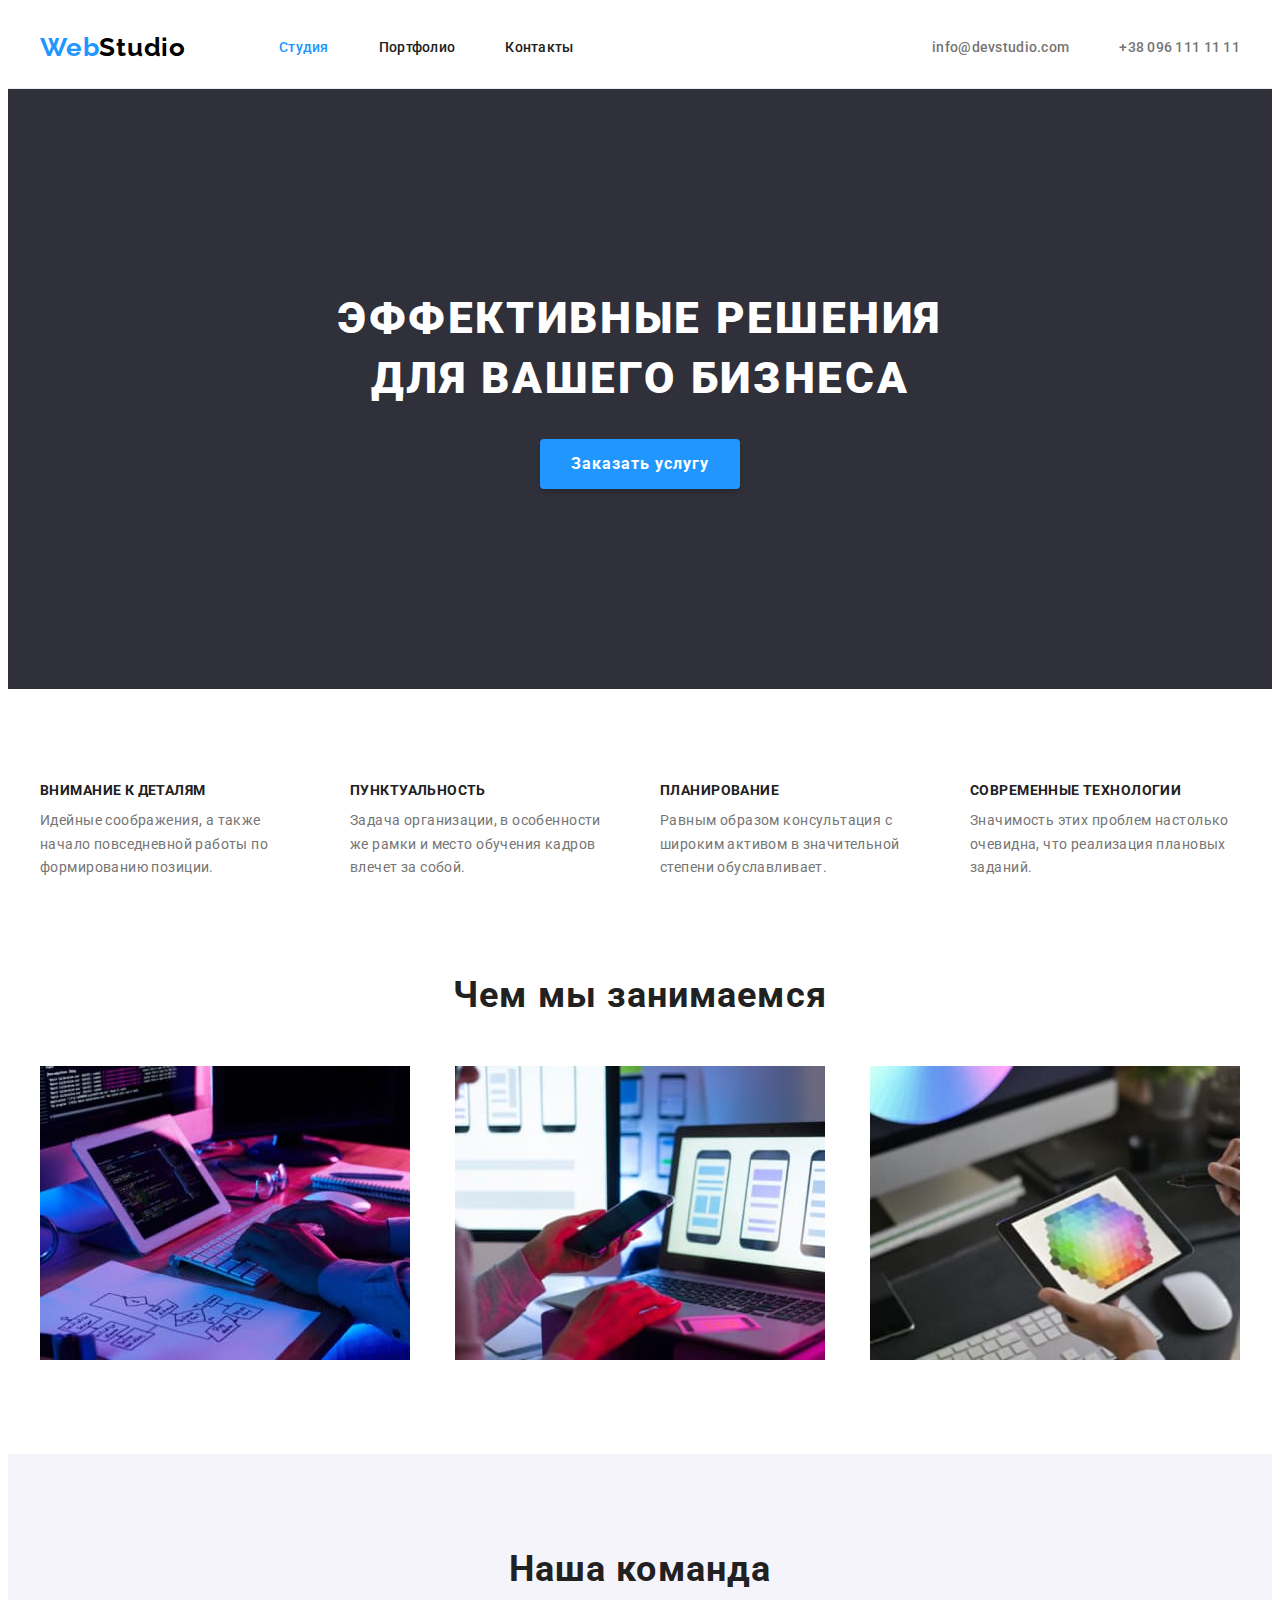
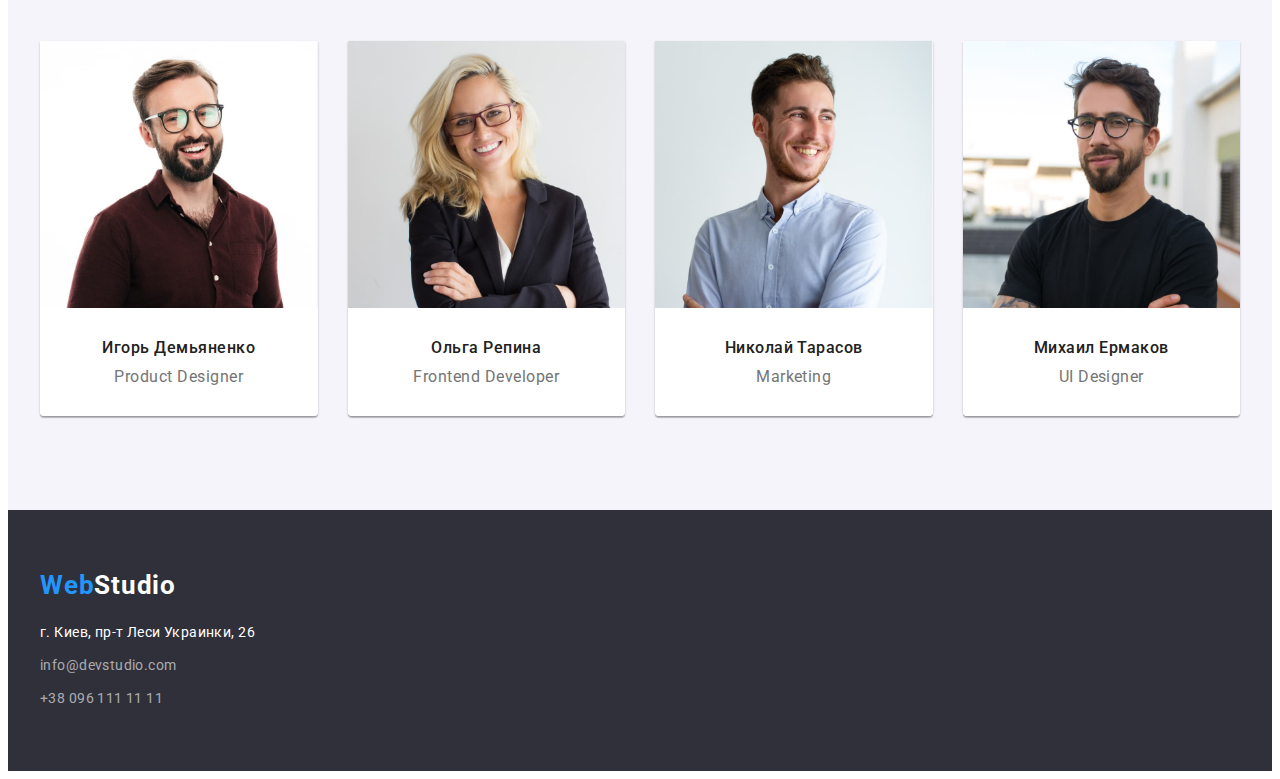
==== index.html @ de07ded1 "copy" ====
<!DOCTYPE html>
<html lang="ru">

<head>
  <meta charset="UTF-8" />
  <meta http-equiv="X-UA-Compatible" content="IE=edge" />
  <meta name="viewport" content="width=device-width, initial-scale=1.0" />
  <title>Web Studio</title>

  <link rel="preconnect" href="https://fonts.googleapis.com">
  <link rel="preconnect" href="https://fonts.gstatic.com" crossorigin>
  <link href="https://fonts.googleapis.com/css2?family=Raleway:wght@700&family=Roboto:wght@400;500;700;900&display=swap"
    rel="stylesheet">

  <link rel="stylesheet" href="https://cdnjs.cloudflare.com/ajax/libs/modern-normalize/1.1.0/modern-normalize.min.css"
    integrity="sha512-wpPYUAdjBVSE4KJnH1VR1HeZfpl1ub8YT/NKx4PuQ5NmX2tKuGu6U/JRp5y+Y8XG2tV+wKQpNHVUX03MfMFn9Q=="
    crossorigin="anonymous" referrerpolicy="no-referrer" />

  <link rel="stylesheet" href="./css/styles.css">
</head>

<body>
  <!--Шапка-->
  <header class="header">
    <div class="container main-nav">
      <nav class="header-nav">
        <a href="./index.html" lang="en" class="logo"><span>Web</span>Studio</a>
        <ul class="site-nav list">
          <li class="item"><a href="./index.html" class="link current">Студия</a></li>
          <li class="item"><a href="./portfolio.html" class="link">Портфолио</a></li>
          <li class="item"><a href="" class="link">Контакты</a></li>
        </ul>
      </nav>
      <ul class="contact-nav list">
        <li class="item"><a href="mailto:info@devstudio.com" class="link">info@devstudio.com</a></li>
        <li class="item"><a href="tel:+380961111111" class="link">+38 096 111 11 11</a></li>
      </ul>
    </div>
  </header>
  <!--Банер-->
  <main>
    <section class="hero section">
      <div class="container">
        <h1 class="hero-title">Эффективные решения для вашего бизнеса</h1>
        <button type="button" class="button">Заказать услугу</button>
      </div>
    </section>
    <!--Особенности-->
    <section class="section">
      <div class="container">
        <h2 class="visually-hidden">Особенности</h2>
        <ul class="features list">
          <li class="item">
            <h3 class="title">Внимание к деталям</h3>
            <p class="text">
              Идейные соображения, а также начало повседневной работы по
              формированию позиции.
            </p>
          </li>
          <li class="item">
            <h3 class="title">Пунктуальность</h3>
            <p class="text">
              Задача организации, в особенности же рамки и место обучения кадров
              влечет за собой.
            </p>
          </li>
          <li class="item">
            <h3 class="title">Планирование</h3>
            <p class="text">
              Равным образом консультация с широким активом в значительной
              степени обуславливает.
            </p>
          </li>
          <li class="item">
            <h3 class="title">Современные технологии</h3>
            <p class="text">
              Значимость этих проблем настолько очевидна, что реализация
              плановых заданий.
            </p>
          </li>
        </ul>
      </div>
    </section>
    <!--Чем мы занимаемся-->
    <section class="section-work section">
      <div class="container">
        <h2 class="section-title">Чем мы занимаемся</h2>
        <ul class="work-list list">
          <li>
            <a href=""><img src="./images/computer.jpg" alt="Написание кода" width="370" /></a>
          </li>
          <li>
            <a href=""><img src="./images/computer2.jpg" alt="Сайт под мобильный телефон" width="370" /></a>
          </li>
          <li>
            <a href=""><img src="./images/computer3.jpg" alt="Палитра цветов" width="370" /></a>
          </li>
        </ul>
      </div>
    </section>
    <!--Наша команда-->
    <section class="section-team section">
      <div class="container">
        <h2 class="section-title">Наша команда</h2>
        <ul class="team-list list">
          <li class="item">
            <img src="./images/ihor.jpg" alt="Игорь Product Designer" />
            <div class="team-card">
              <h3 class="name">Игорь Демьяненко</h3>
              <p lang="en">Product Designer</p>
            </div>
          </li>
          <li class="item">
            <img src="./images/olga.jpg" alt="Ольга Frontend Developer" />
            <div class="team-card">
              <h3 class="name">Ольга Репина</h3>
              <p lang="en">Frontend Developer</p>
            </div>
          </li>
          <li class="item">
            <img src="./images/nikolai.jpg" alt="Николай Marketing" />
            <div class="team-card">
              <h3 class="name">Николай Тарасов</h3>
              <p lang="en">Marketing</p>
            </div>
          </li>
          <li class="item">
            <img src="./images/mihail.jpg" alt="Михаил UI Designer" />
            <div class="team-card">
              <h3 class="name">Михаил Ермаков</h3>
              <p lang="en">UI Designer</p>
            </div>
          </li>
        </ul>
      </div>
    </section>
  </main>
  <!--Футер-->
  <footer class="footer">
    <div class="container">
      <a href="./index.html" lang="en" class="logo-footer"><span>Web</span>Studio</a>
      <address>
        <ul class="footer-list list">
          <li class="footer-item"><a href="https://goo.gl/maps/7bNs7U3kRPQ5HcKG6" target="_blank" class="link-adress">г.
              Киев, пр-т Леси
              Украинки,
              26</a></li>
          <li class="footer-item"><a href="mailto:info@devstudio.com" class="link-contact">info@devstudio.com</a></li>
          <li class="footer-item"><a href="tel:+380961111111" class="link-contact">+38 096 111 11 11</a></li>
        </ul>
      </address>
    </div>
  </footer>
</body>

</html>
---- css/styles.css ----
/* Фон background: #E5E5E5 */
/* фон блока background: #F5F4FA */
/* фон футера background: #2F303A */
/* цвет текста color: #757575;-светлый  #212121; #000000 #FFFFFF

*/
/* цвет ссылок футера color: rgba(255, 255, 255, 0.6); */
/* акцент color: #2196F */

:root { 
--primary-text-color: #757575;
--title-text-color: #212121;
--accent-color: #2196ff;
--primary-white-color: #FFFFFF;
--border-portfolio: 1px solid #EEEEEE;
--section-padding: 94px;
--card-set-gap: 30px;
--card-shadow:0px 1px 3px rgba(0, 0, 0, 0.12),
0px 1px 1px rgba(0, 0, 0, 0.14),
0px 2px 1px rgba(0, 0, 0, 0.2);
}

body {
  background-color: var(--primary-white-color);
  color: var(--primary-text-color);
  font-family: "Roboto", sans-serif;
}

/* Utilities */

img {
  display: block;
  max-width: 100%;
  height: auto;
}

.list {
  list-style: none;
  margin: 0;
  padding-left: 0;
}

.link {
  text-decoration: none;
  font-weight: 500;
  font-size: 14px;
  line-height: 1.14;
  letter-spacing: 0.02em;
}

.container {
  width: 1200px;
  padding-left: 15px;
  padding-right: 15px;
  margin-right: auto;
  margin-left: auto;
}

.section {
  padding-top: var(--section-padding);
  padding-bottom: var(--section-padding);
}


/* site nav */
.header {
  border-bottom: 1px solid #ECECEC;
}

.main-nav {
  display: flex;
  align-items: center;
}

.header-nav {
  display: flex;
  align-items: center; 
}

.site-nav {
  margin-left: 93px;
}

.contact-nav {
  margin-left: auto;
}

.site-nav .link {
  display: block;
  padding-top: 32px;
  padding-bottom: 32px;

  color: var(--title-text-color);
}

.site-nav .link.current {
  color: var(--accent-color);
}

.contact-nav, .site-nav {
  padding: 0;
  margin-bottom: 0;
  margin-top: 0;
  display: flex;
}
.site-nav .item:not(:last-child),
.contact-nav .item:not(:last-child) {
  margin-right: 50px;
}


.contact-nav .link {
  display: block;
  padding-top: 32px;
  padding-bottom: 32px;

  color: var(--primary-text-color);
}

.contact-nav a:hover,
.contact-nav a:focus,
.site-nav a:hover,
.site-nav a:focus,
.footer .link:hover, 
.footer .link:focus, 
.link-contact:hover, 
.link-contact:focus {
  color: var(--accent-color);
}

/* Logo */

.logo {
  display: block;

  color: #000;
  font-family: "Raleway", sans-serif;
  font-weight: bold;
  font-size: 26px;
  line-height: 1.2;
  letter-spacing: 0.03em;
  text-decoration: none;
}

.logo>span {
  color: var(--accent-color);
}

/* Hero */

.hero {
  background-color: #2f303a;
  text-align: center;
  padding-top: 200px;
  padding-bottom: 200px;
}

.hero-title {
  margin-top: 0;
  margin-bottom: 30px;
  margin-right: auto;
  margin-left: auto;
  width: 696px;

  color: var(--primary-white-color);
  font-weight: 900;
  font-size: 44px;
  line-height: 1.36;
  letter-spacing: 0.06em;
  text-transform: uppercase;
}

/* Section */

.section-title {
  margin-bottom: 50px;
  margin-top: 0;

  color: var(--title-text-color);
  font-weight: 700;
  font-size: 36px;
  line-height: 1.17;
  text-align: center;
  letter-spacing: 0.03em;
}
/* Features */

.features {
  display: flex;
  justify-content: space-between;
}

.features .title {
  margin-top: 0;
  margin-bottom: 10px;

  color: var(--title-text-color);
  font-weight: 700;
  font-size: 14px;
  line-height: 1.14;
  letter-spacing: 0.03em;
  text-transform: uppercase;
}

.features .text {
  margin: 0;

  font-size: 14px;
  line-height: 1.71;
  letter-spacing: 0.03em;
}

.features .item {
width: 270px;
}

.visually-hidden {
  position: absolute;
  white-space: nowrap;
  width: 1px;
  height: 1px;
  overflow: hidden;
  border: 0;
  padding: 0;
  clip: rect(0 0 0 0);
  clip-path: inset(50%);
  margin: -1px;
}
/* Work List */
.section-work {
  padding-top: 0;
}

.work-list {
  display: flex;
  justify-content: space-between;
}

/* Team */

.section-team {
  background-color: #f5f4fa;
}

.team-list {
  display: flex;
  margin-right: calc(-1 * var(--card-set-gap));
}

.name {
  margin-top: 0;
  margin-bottom: 10px;

  color: var(--title-text-color);
  font-weight: 500;
  font-size: 16px;
  line-height: 1.19;
  text-align: center;
  letter-spacing: 0.03em;
}

.team-list>.item {
  flex-basis: calc(100% / 4 - var(--card-set-gap));
  margin-right: var(--card-set-gap);

  box-shadow: var(--card-shadow);
  border-radius: 0px 0px 4px 4px;
  overflow: hidden;
}

.team-card {
padding-top: 30px;
padding-bottom: 30px;

background-color: var(--primary-white-color);
}


.team-list p {
  margin-top: 0;
  margin-bottom: 0;

  font-size: 16px;
  line-height: 1.19;
  text-align: center;
  letter-spacing: 0.03em;
}

/* Button */

.button {
  border: none;
  border-radius: 4px;
  box-shadow: 0px 4px 4px rgba(0, 0, 0, 0.15);
  height: 50px;
  min-width: 200px;

  font-family: "Roboto", sans-serif;
  color: var(--primary-white-color);
  background-color: var(--accent-color);
  cursor: pointer;
  font-weight: 700;
  font-size: 16px;
  line-height: 1.87;
  text-align: center;
  letter-spacing: 0.06em;
}

.button:hover, .button:focus {
  background-color: #188CE8;
  color: var(--primary-white-color);
}

/* Footer */

.footer {
  background-color: #2f303a;
  padding-top: 60px;
  padding-bottom: 60px;
}

.logo-footer {
  margin-bottom: 20px;

  color: var(--primary-white-color);
  font-family: inherit;
  font-weight: 700;
  font-size: 26px;
  line-height: 1.2;
  letter-spacing: 0.03em;
  text-decoration: none;
  display: block;
}

.logo-footer > span {
  color: var(--accent-color);
}

.footer-item:not(:last-child) {
margin-bottom: 9px;
}

.link-adress {
  color: var(--primary-white-color);
  font-style: normal;
  text-decoration: none;
  font-size: 14px;
  line-height: 1.71;
  letter-spacing: 0.03em;
}

.link-contact {
  color: rgba(255, 255, 255, 0.6);
  font-style: normal;
  text-decoration: none;
  font-size: 14px;
  line-height: 1.71;
  letter-spacing: 0.03em;
}

/* Portfolio */

/* button nav */
.portfolio-nav {
  margin-bottom: 50px;
  display: flex;
  justify-content: center;
}

.portfolio-nav > .item:not(:last-child) {
  margin-right: 8px;
}

.button-portfolio.current,
.button-portfolio:hover,
.button-portfolio:focus {
  color: var(--primary-white-color);
  background-color: var(--accent-color);
}

.button-portfolio {
  cursor: pointer;
  padding: 6px 22px;
  display: flex;
  /* height: 38px; 
  min-width: 78px;
  align-items: center;
  justify-content: center; */

  font-family: inherit;
  background-color: #F5F4FA;
  color: var(--title-text-color);
  font-weight: 500;
  font-size: 16px;
  line-height: 1.62;
  text-align: center;
  letter-spacing: 0.03em;
  border: none;
  border-radius: 4px;
}

/* Portfolio List */

.portfolio {
  display: flex;
  flex-wrap: wrap;
  margin-bottom: calc(-1 * var(--card-set-gap));
  margin-right: calc(-1 * var(--card-set-gap));
}

.portfolio > .item {
 flex-basis: calc(100% / 3 - var(--card-set-gap));
 margin-right: var(--card-set-gap);
 margin-bottom: var(--card-set-gap);
}

.card-content {
  padding-top: 20px;
  padding-bottom: 20px;
  padding-left: 24px;
  padding-right: 24px;
  border-left: var(--border-portfolio);
  border-bottom: var(--border-portfolio);
  border-right: var(--border-portfolio);
}

.portfolio-title {
  margin-top: 0;
  margin-bottom: 4px;

  color: var(--title-text-color);
  font-size: 18px;
  line-height: 2;
  letter-spacing: 0.06em;
}

.portfolio p {
  font-size: 16px;
  line-height: 1.87;
  letter-spacing: 0.03em;
  margin-top: 0px;
  margin-bottom: 0px;
}
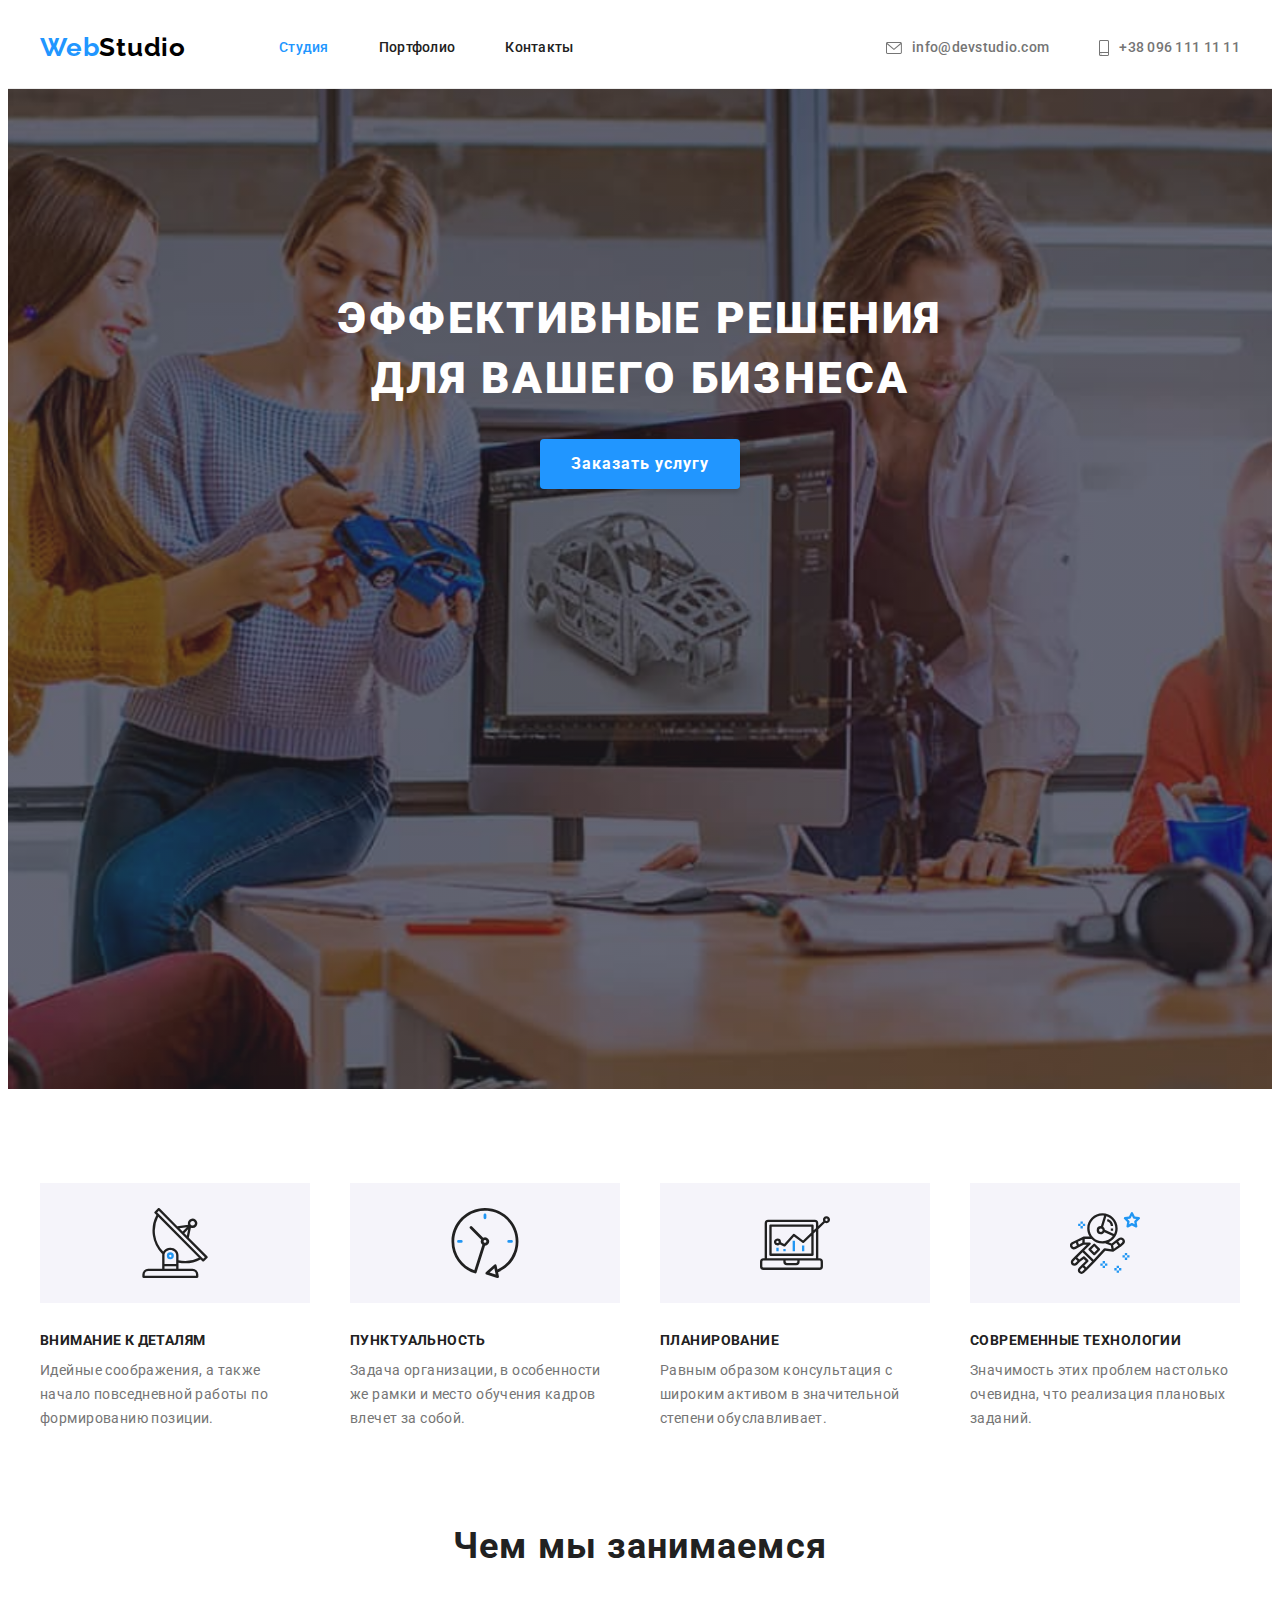
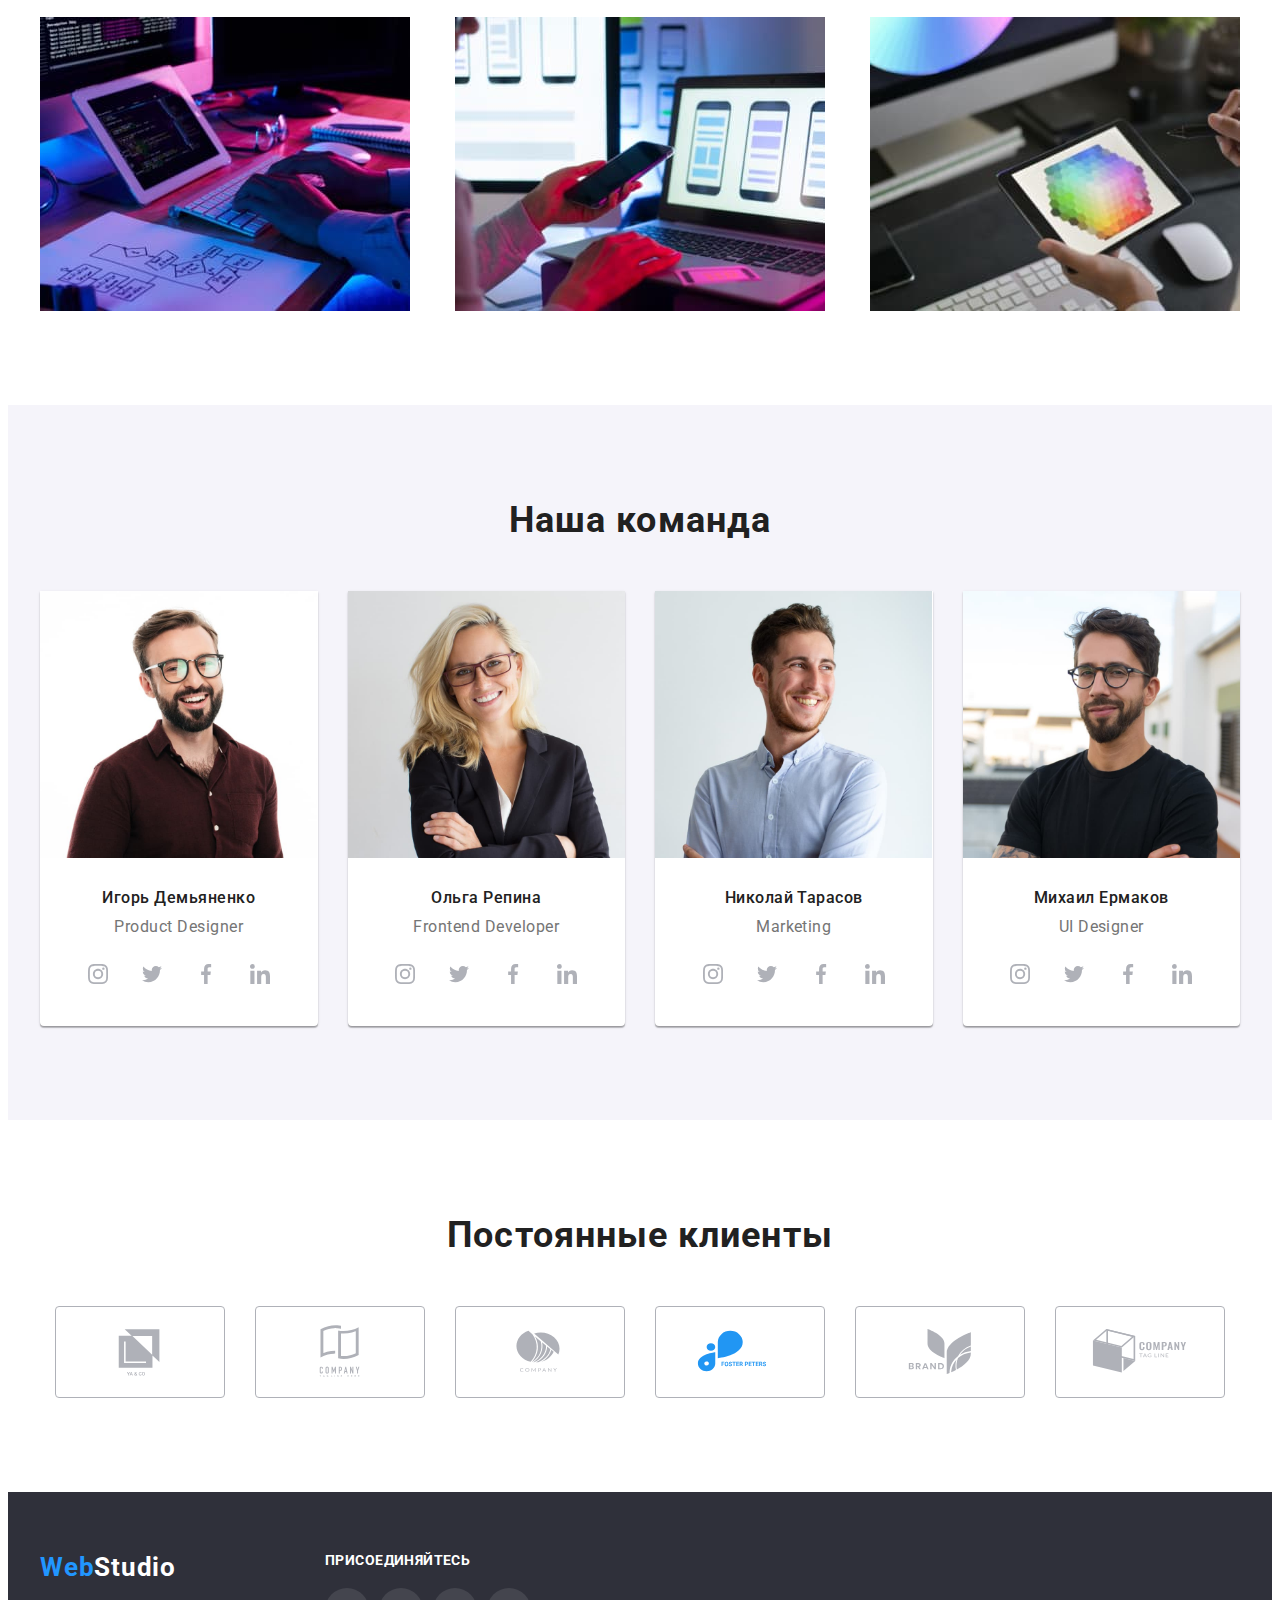
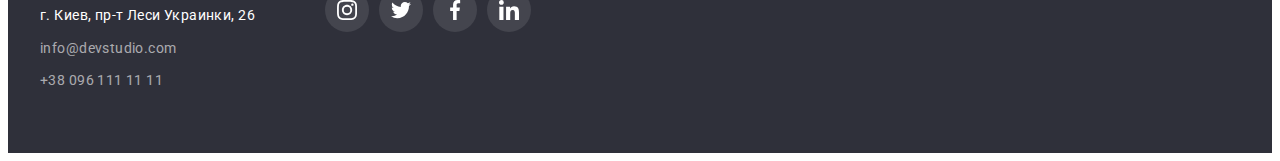
==== commit 528200bb: "icons" ====
--- a/index.html
+++ b/index.html
@@ -32,8 +32,12 @@
         </ul>
       </nav>
       <ul class="contact-nav list">
-        <li class="item"><a href="mailto:info@devstudio.com" class="link">info@devstudio.com</a></li>
-        <li class="item"><a href="tel:+380961111111" class="link">+38 096 111 11 11</a></li>
+        <li class="item"><a href="mailto:info@devstudio.com" class="link"><svg class="icon-envelope">
+              <use href="./images/symbol-defs.svg#icon-envelope"></use>
+            </svg>info@devstudio.com</a></li>
+        <li class="item"><a href="tel:+380961111111" class="link"><svg class="icon-smartphone">
+              <use href="./images/symbol-defs.svg#icon-smartphone"></use>
+            </svg>+38 096 111 11 11</a></li>
       </ul>
     </div>
   </header>
@@ -50,28 +54,28 @@
       <div class="container">
         <h2 class="visually-hidden">Особенности</h2>
         <ul class="features list">
-          <li class="item">
+          <li class="item icon-antenna">
             <h3 class="title">Внимание к деталям</h3>
             <p class="text">
               Идейные соображения, а также начало повседневной работы по
               формированию позиции.
             </p>
           </li>
-          <li class="item">
+          <li class="item icon-clock">
             <h3 class="title">Пунктуальность</h3>
             <p class="text">
               Задача организации, в особенности же рамки и место обучения кадров
               влечет за собой.
             </p>
           </li>
-          <li class="item">
+          <li class="item icon-diagram">
             <h3 class="title">Планирование</h3>
             <p class="text">
               Равным образом консультация с широким активом в значительной
               степени обуславливает.
             </p>
           </li>
-          <li class="item">
+          <li class="item icon-astronaut">
             <h3 class="title">Современные технологии</h3>
             <p class="text">
               Значимость этих проблем настолько очевидна, что реализация
@@ -109,6 +113,20 @@
               <h3 class="name">Игорь Демьяненко</h3>
               <p lang="en">Product Designer</p>
             </div>
+            <ul class="social-list list">
+              <li class="social-item"> <a href="" class="social-link link"><svg class="social-icon">
+                    <use href="./images/icons.svg#icon-instagram"></use>
+                  </svg></a></li>
+              <li class="social-item"><a href="" class="social-link link"><svg class="social-icon">
+                    <use href="./images/icons.svg#icon-twitter"></use>
+                  </svg></a></li>
+              <li class="social-item"> <a href="" class="social-link link"><svg class="social-icon">
+                    <use href="./images/icons.svg#icon-facebook"></use>
+                  </svg></a></li>
+              <li class="social-item"><a href="" class="social-link link"><svg class="social-icon">
+                    <use href="./images/icons.svg#icon-linkedin"></use>
+                  </svg></a></li>
+            </ul>
           </li>
           <li class="item">
             <img src="./images/olga.jpg" alt="Ольга Frontend Developer" />
@@ -116,6 +134,21 @@
               <h3 class="name">Ольга Репина</h3>
               <p lang="en">Frontend Developer</p>
             </div>
+            <ul class="social-list list">
+              <li class="social-item"> <a href="" class="social-link link"><svg class="social-icon">
+                    <use href="./images/icons.svg#icon-instagram"></use>
+                  </svg></a></li>
+              <li class="social-item"><a href="" class="social-link link"><svg class="social-icon">
+                    <use href="./images/icons.svg#icon-twitter"></use>
+                  </svg></a></li>
+              <li class="social-item"> <a href="" class="social-link link"><svg class="social-icon">
+                    <use href="./images/icons.svg#icon-facebook"></use>
+                  </svg></a></li>
+              <li class="social-item"><a href="" class="social-link link"><svg class="social-icon">
+                    <use href="./images/icons.svg#icon-linkedin"></use>
+                  </svg></a></li>
+            </ul>
+          </li>
           </li>
           <li class="item">
             <img src="./images/nikolai.jpg" alt="Николай Marketing" />
@@ -123,6 +156,20 @@
               <h3 class="name">Николай Тарасов</h3>
               <p lang="en">Marketing</p>
             </div>
+            <ul class="social-list list">
+              <li class="social-item"> <a href="" class="social-link link"><svg class="social-icon">
+                    <use href="./images/icons.svg#icon-instagram"></use>
+                  </svg></a></li>
+              <li class="social-item"><a href="" class="social-link link"><svg class="social-icon">
+                    <use href="./images/icons.svg#icon-twitter"></use>
+                  </svg></a></li>
+              <li class="social-item"> <a href="" class="social-link link"><svg class="social-icon">
+                    <use href="./images/icons.svg#icon-facebook"></use>
+                  </svg></a></li>
+              <li class="social-item"><a href="" class="social-link link"><svg class="social-icon">
+                    <use href="./images/icons.svg#icon-linkedin"></use>
+                  </svg></a></li>
+            </ul>
           </li>
           <li class="item">
             <img src="./images/mihail.jpg" alt="Михаил UI Designer" />
@@ -130,26 +177,85 @@
               <h3 class="name">Михаил Ермаков</h3>
               <p lang="en">UI Designer</p>
             </div>
-          </li>
-        </ul>
-      </div>
+            <ul class="social-list list">
+              <li class="social-item"> <a href="" class="social-link link"><svg class="social-icon">
+                    <use href="./images/icons.svg#icon-instagram"></use>
+                  </svg></a></li>
+              <li class="social-item"><a href="" class="social-link link"><svg class="social-icon">
+                    <use href="./images/icons.svg#icon-twitter"></use>
+                  </svg></a></li>
+              <li class="social-item"> <a href="" class="social-link link"><svg class="social-icon">
+                    <use href="./images/icons.svg#icon-facebook"></use>
+                  </svg></a></li>
+              <li class="social-item"><a href="" class="social-link link"><svg class="social-icon">
+                    <use href="./images/icons.svg#icon-linkedin"></use>
+                  </svg></a></li>
+            </ul>
+          </li>
+        </ul>
+      </div>
+    </section>
+    <!-- Clients -->
+    <section class="section">
+      <h2 class="section-title">Постоянные клиенты</h2>
+      <ul class="clients-list list">
+        <li class="clients-item"> <a href="" class="clients-link link"><svg class="clients-icon">
+              <use href="./images/icons.svg#icon-Logo1"></use>
+            </svg></a></li>
+        <li class="clients-item"><a href="" class="clients-link link"><svg class="clients-icon">
+              <use href="./images/icons.svg#icon-Logo2"></use>
+            </svg></a></li>
+        <li class="clients-item"> <a href="" class="clients-link link"><svg class="clients-icon">
+              <use href="./images/icons.svg#icon-Logo3"></use>
+            </svg></a></li>
+        <li class="clients-item"><a href="" class="clients-link link"><svg class="clients-icon">
+              <use href="./images/icons.svg#icon-Logo4"></use>
+            </svg></a></li>
+        <li class="clients-item"> <a href="" class="clients-link link"><svg class="clients-icon">
+              <use href="./images/icons.svg#icon-Logo5"></use>
+            </svg></a></li>
+        <li class="clients-item"><a href="" class="clients-link link"><svg class="clients-icon">
+              <use href="./images/icons.svg#icon-Logo6"></use>
+            </svg></a></li>
+      </ul>
     </section>
   </main>
   <!--Футер-->
   <footer class="footer">
-    <div class="container">
-      <a href="./index.html" lang="en" class="logo-footer"><span>Web</span>Studio</a>
-      <address>
-        <ul class="footer-list list">
-          <li class="footer-item"><a href="https://goo.gl/maps/7bNs7U3kRPQ5HcKG6" target="_blank" class="link-adress">г.
-              Киев, пр-т Леси
-              Украинки,
-              26</a></li>
-          <li class="footer-item"><a href="mailto:info@devstudio.com" class="link-contact">info@devstudio.com</a></li>
-          <li class="footer-item"><a href="tel:+380961111111" class="link-contact">+38 096 111 11 11</a></li>
-        </ul>
-      </address>
+    <div class="container footer-container">
+      <div class="address-div">
+        <a href="./index.html" lang="en" class="logo-footer"><span>Web</span>Studio</a>
+        <address>
+          <ul class="footer-list list">
+            <li class="footer-item"><a href="https://goo.gl/maps/7bNs7U3kRPQ5HcKG6" target="_blank"
+                class="link-adress">г.
+                Киев, пр-т Леси
+                Украинки,
+                26</a></li>
+            <li class="footer-item"><a href="mailto:info@devstudio.com" class="link-contact">info@devstudio.com</a></li>
+            <li class="footer-item"><a href="tel:+380961111111" class="link-contact">+38 096 111 11 11</a></li>
+          </ul>
+        </address>
+      </div>
+      <div>
+        <p class="join">присоединяйтесь</p>
+        <ul class="social-list list">
+          <li class="social-item"> <a href="" class="social-link footer-link link"><svg class="social-icon footer-icon">
+                <use href="./images/icons.svg#icon-instagram"></use>
+              </svg></a></li>
+          <li class="social-item"><a href="" class="social-link footer-link link"><svg class="social-icon footer-icon">
+                <use href="./images/icons.svg#icon-twitter"></use>
+              </svg></a></li>
+          <li class="social-item"> <a href="" class="social-link footer-link link"><svg class="social-icon footer-icon">
+                <use href="./images/icons.svg#icon-facebook"></use>
+              </svg></a></li>
+          <li class="social-item"><a href="" class="social-link footer-link link"><svg class="social-icon footer-icon">
+                <use href="./images/icons.svg#icon-linkedin"></use>
+              </svg></a></li>
+        </ul>
+      </div>
     </div>
+
   </footer>
 </body>
 
--- a/css/styles.css
+++ b/css/styles.css
@@ -12,6 +12,7 @@
 --title-text-color: #212121;
 --accent-color: #2196ff;
 --primary-white-color: #FFFFFF;
+--icon-color: #AFB1B8;
 --border-portfolio: 1px solid #EEEEEE;
 --section-padding: 94px;
 --card-set-gap: 30px;
@@ -103,6 +104,8 @@
   margin-top: 0;
   display: flex;
 }
+
+
 .site-nav .item:not(:last-child),
 .contact-nav .item:not(:last-child) {
   margin-right: 50px;
@@ -110,12 +113,14 @@
 
 
 .contact-nav .link {
-  display: block;
+  display: flex;
   padding-top: 32px;
   padding-bottom: 32px;
+  align-items: center;
 
   color: var(--primary-text-color);
 }
+
 
 .contact-nav a:hover,
 .contact-nav a:focus,
@@ -128,6 +133,20 @@
   color: var(--accent-color);
 }
 
+.icon-envelope {
+  width: 16px;
+  height: 12px;
+  margin-right: 10px;
+  fill: currentColor;
+}
+
+.icon-smartphone {
+  width: 10px;
+  height: 16px;
+  margin-right: 10px;
+  fill: currentColor;
+}
+
 /* Logo */
 
 .logo {
@@ -149,10 +168,17 @@
 /* Hero */
 
 .hero {
+  text-align: center;
+
   background-color: #2f303a;
-  text-align: center;
+  background-image: linear-gradient(to right, rgba(47, 48, 58, 0.4), rgba(47, 48, 58, 0.4)),
+  url(../images/background-hero.jpg);
+  max-width: 1600px;
+  height: 600px;
   padding-top: 200px;
   padding-bottom: 200px;
+  background-size: cover;
+  background-position: center;
 }
 
 .hero-title {
@@ -183,6 +209,7 @@
   text-align: center;
   letter-spacing: 0.03em;
 }
+
 /* Features */
 
 .features {
@@ -214,11 +241,37 @@
 width: 270px;
 }
 
+.features .item::before {
+  content: ' ';
+  display: block;
+  height: 120px;
+  margin-bottom: 30px;
+  background-color: #F5F4FA;
+  background-repeat: no-repeat;
+  background-position: center;
+}
+
+.icon-antenna::before {
+ background-image: url(../images/antenna.svg);
+}
+
+.icon-clock::before {
+  background-image: url(../images/clock.svg);
+}
+
+.icon-diagram::before {
+background-image: url(../images/diagram.svg);
+}
+
+.icon-astronaut::before {
+  background-image: url(../images/astronaut.svg);
+}
+
 .visually-hidden {
-  position: absolute;
-  white-space: nowrap;
-  width: 1px;
-  height: 1px;
+  position:absolute;
+  white-space:nowrap;
+  width:1px;
+  height:1px;
   overflow: hidden;
   border: 0;
   padding: 0;
@@ -260,19 +313,19 @@
 }
 
 .team-list>.item {
-  flex-basis: calc(100% / 4 - var(--card-set-gap));
   margin-right: var(--card-set-gap);
+  padding-bottom: 30px;
 
   box-shadow: var(--card-shadow);
   border-radius: 0px 0px 4px 4px;
   overflow: hidden;
+
+  background-color: var(--primary-white-color);
 }
 
 .team-card {
 padding-top: 30px;
-padding-bottom: 30px;
-
-background-color: var(--primary-white-color);
+padding-bottom: 16px;
 }
 
 
@@ -284,6 +337,46 @@
   line-height: 1.19;
   text-align: center;
   letter-spacing: 0.03em;
+}
+
+/* Social Media */
+
+.social-list {
+  display: flex;
+  justify-content: center;
+  align-items: center;
+}
+
+.social-item {
+  /* padding: 12px; */
+  margin-right: 10px;
+}
+
+.social-item:last-child {
+  margin-right: 0;
+}
+
+.social-icon{
+  width: 20px;
+  height: 20px;
+  fill: currentColor;
+  display: inline;
+}
+
+
+.social-link {
+  border-radius: 50%;
+  width: 44px;
+  height: 44px;
+  display: flex;
+  justify-content: center;
+  align-items: center;
+  color: var(--icon-color);
+}
+
+.social-link:hover {
+  background-color: var(--accent-color);
+  color: var(--primary-white-color);
 }
 
 /* Button */
@@ -311,12 +404,60 @@
   color: var(--primary-white-color);
 }
 
+/* Clients */
+
+.clients-list {
+  display: flex;
+  justify-content: center;
+  align-items: center;
+}
+
+.clients-item {
+  margin-right: 30px;
+}
+
+.clients-item:last-child {
+  margin-right: 0;
+}
+
+.clients-link {
+  border: 1px solid #AFB1B8;
+  box-sizing: border-box;
+  border-radius: 4px;
+  width: 170px;
+  height: 92px;
+  display: flex;
+  justify-content: center;
+  align-items: center;
+  color: var(--icon-color);
+}
+
+.clients-link:hover {
+  border-color: var(--accent-color);
+  color: var(--accent-color);
+}
+
+.clients-icon {
+  width: 106px;
+  height: 60px;
+  fill: currentColor;
+}
+
+
 /* Footer */
 
 .footer {
   background-color: #2f303a;
   padding-top: 60px;
   padding-bottom: 60px;
+}
+
+.footer-container {
+  display: flex;
+}
+
+.address-div {
+  margin-right: 70px;
 }
 
 .logo-footer {
@@ -357,6 +498,32 @@
   line-height: 1.71;
   letter-spacing: 0.03em;
 }
+
+.join {
+margin-bottom: 20px;
+margin-top: 0;
+
+  color: var(--primary-white-color);
+  font-weight: 700;
+  font-size: 14px;
+  line-height: 16px;
+  letter-spacing: 0.03em;
+  text-transform: uppercase;
+}
+
+.footer-link {
+  color: var(--primary-white-color);
+  background-color: rgba(255, 255, 255, 0.1);
+}
+
+.footer-link:hover {
+  color: var(--primary-white-color);
+}
+
+.footer-icon {
+  fill: currentColor;
+}
+
 
 /* Portfolio */
 
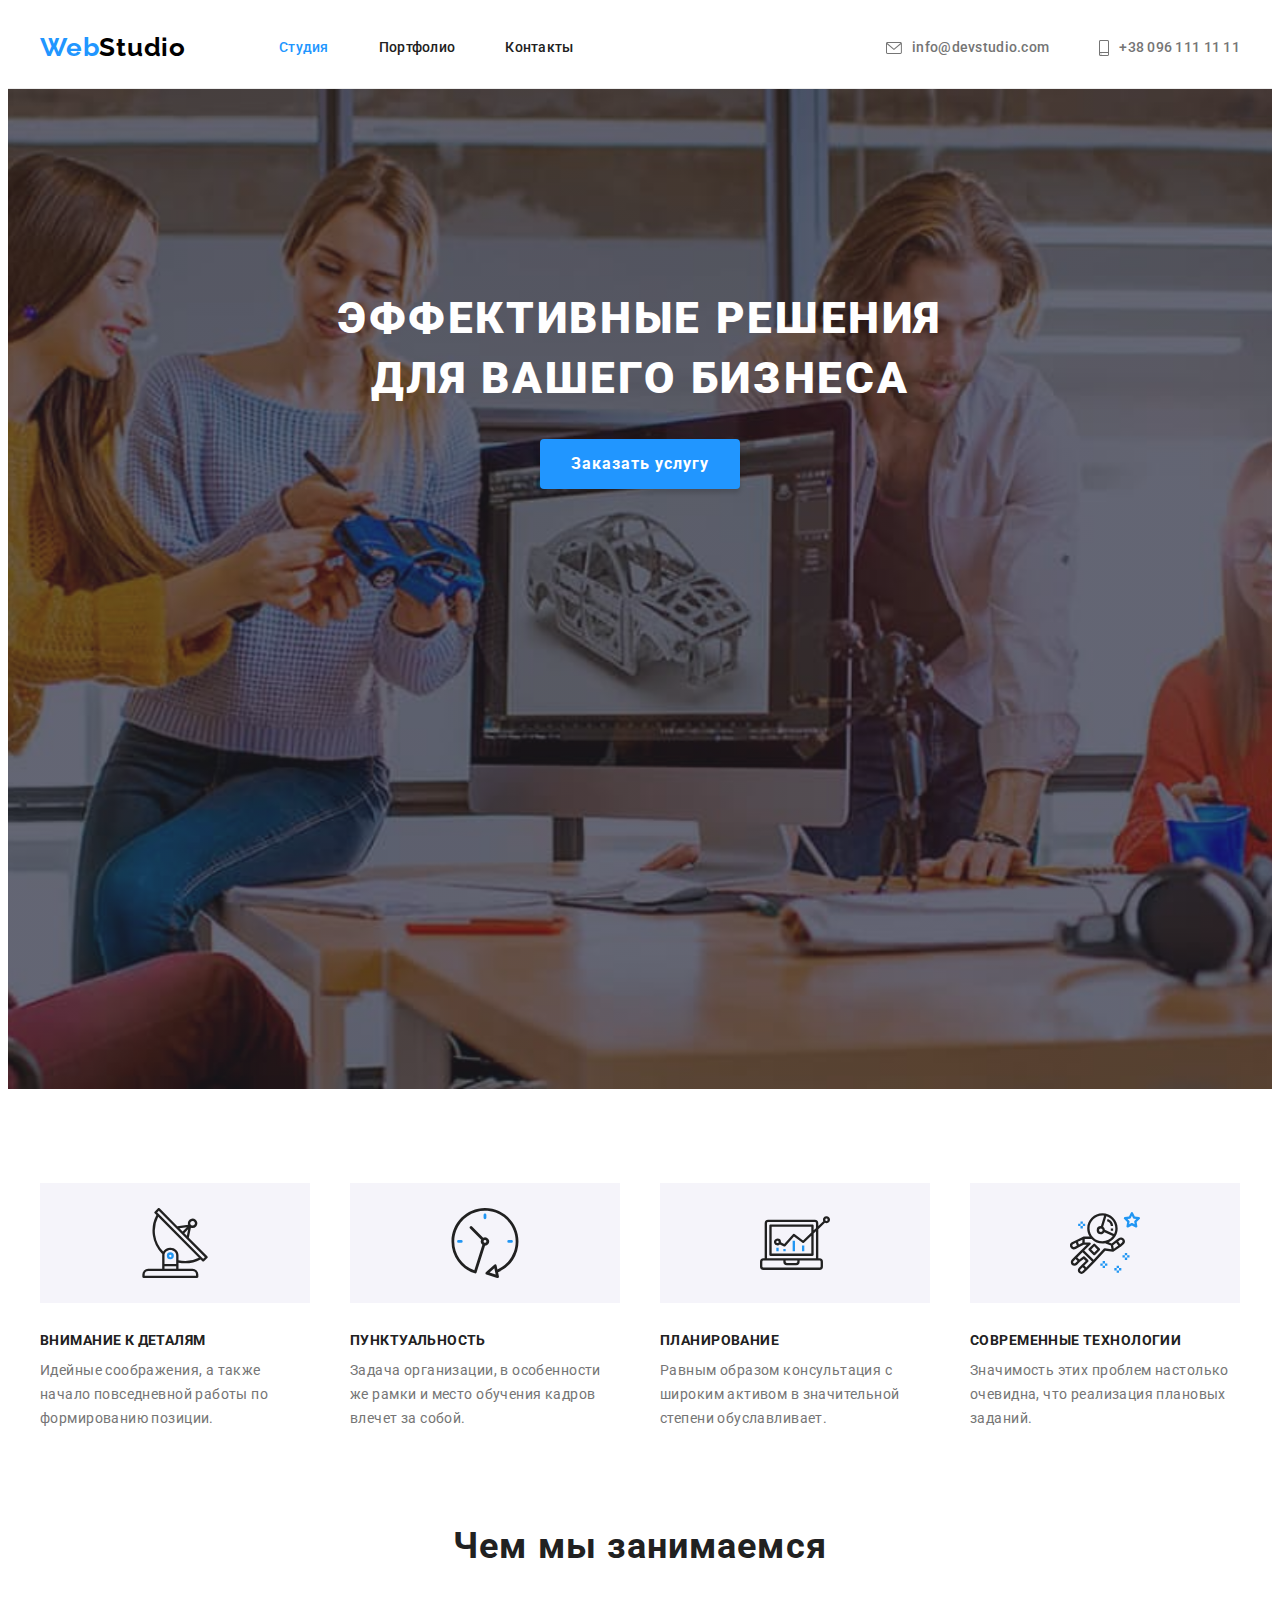
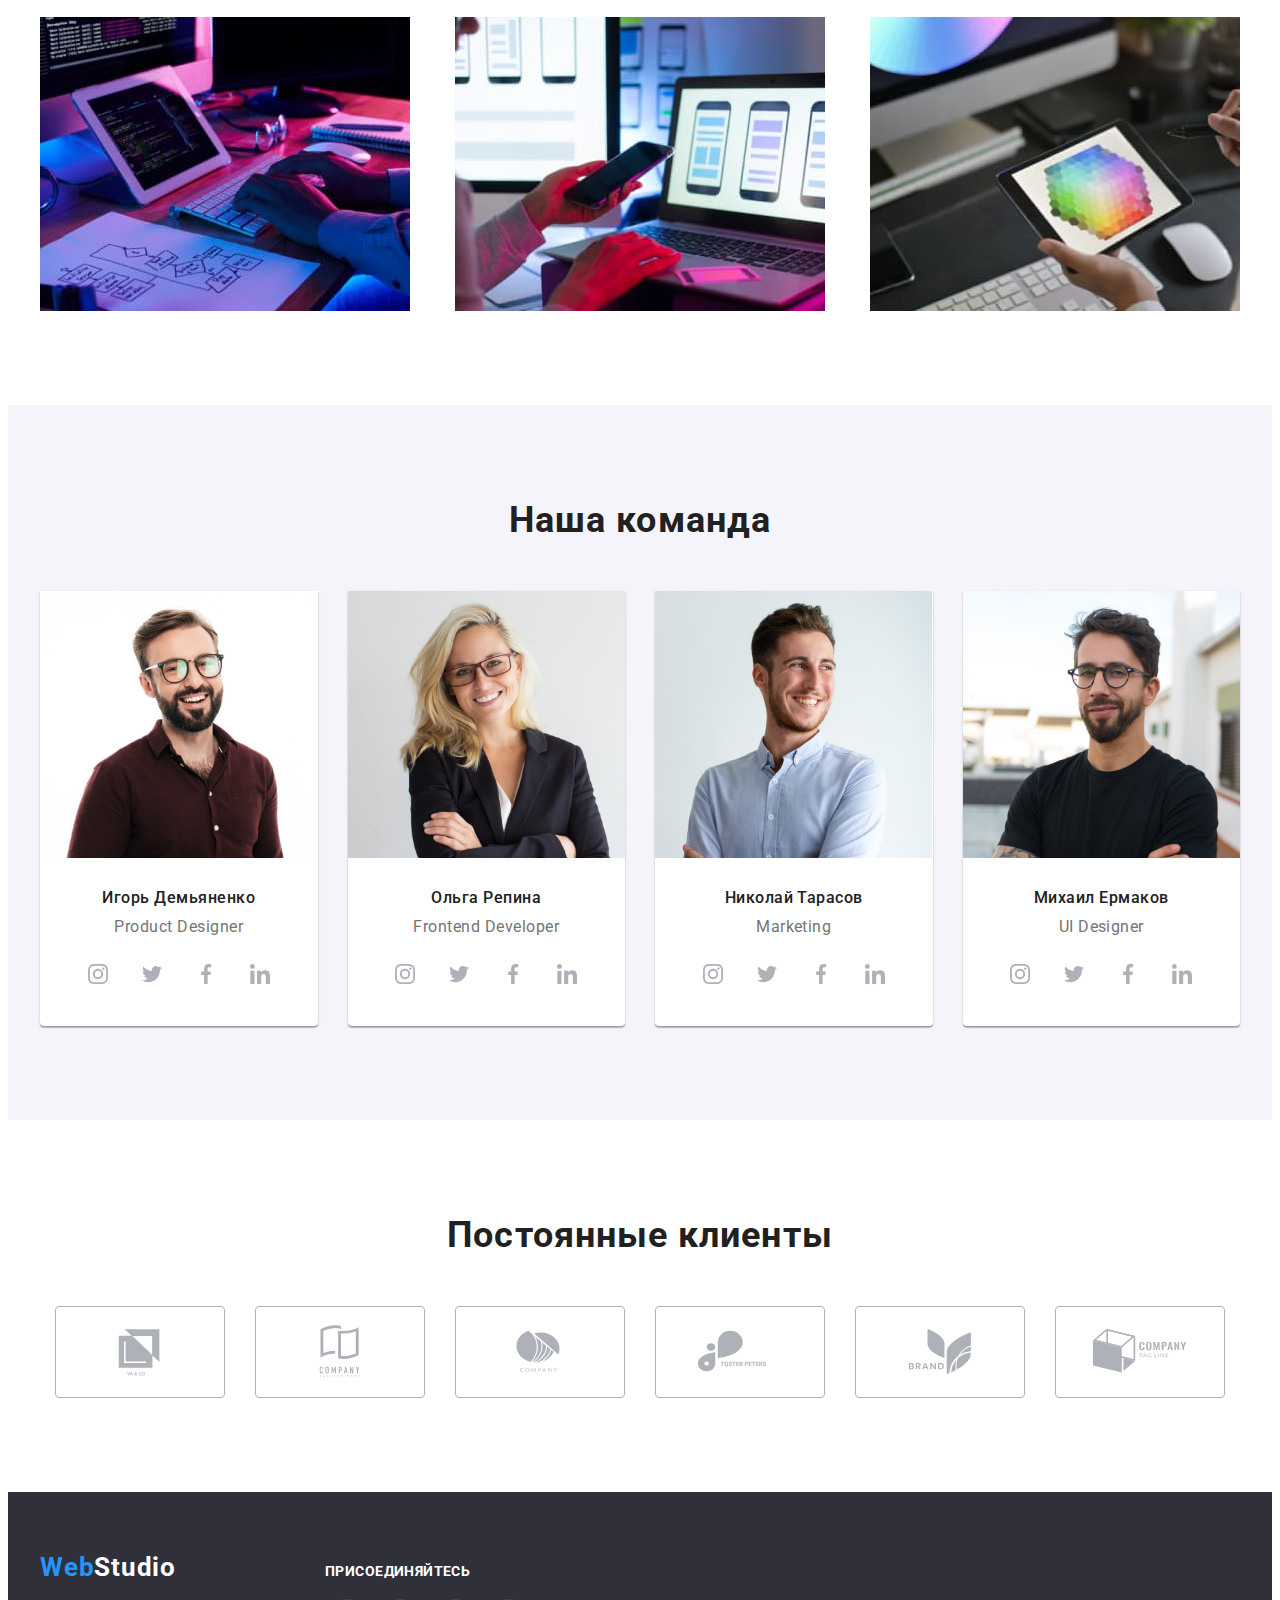
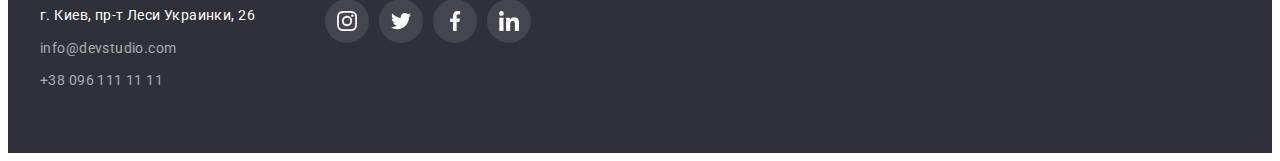
==== commit c2a7851d: "portfolio" ====
--- a/index.html
+++ b/index.html
@@ -33,10 +33,10 @@
       </nav>
       <ul class="contact-nav list">
         <li class="item"><a href="mailto:info@devstudio.com" class="link"><svg class="icon-envelope">
-              <use href="./images/symbol-defs.svg#icon-envelope"></use>
+              <use href="./images/icons.svg#icon-envelope"></use>
             </svg>info@devstudio.com</a></li>
         <li class="item"><a href="tel:+380961111111" class="link"><svg class="icon-smartphone">
-              <use href="./images/symbol-defs.svg#icon-smartphone"></use>
+              <use href="./images/icons.svg#icon-smartphone"></use>
             </svg>+38 096 111 11 11</a></li>
       </ul>
     </div>
@@ -255,7 +255,6 @@
         </ul>
       </div>
     </div>
-
   </footer>
 </body>
 
--- a/css/styles.css
+++ b/css/styles.css
@@ -348,7 +348,6 @@
 }
 
 .social-item {
-  /* padding: 12px; */
   margin-right: 10px;
 }
 
@@ -454,6 +453,7 @@
 
 .footer-container {
   display: flex;
+  align-items: baseline;
 }
 
 .address-div {
@@ -516,7 +516,7 @@
   background-color: rgba(255, 255, 255, 0.1);
 }
 
-.footer-link:hover {
+.footer-link:hover .footer-icon{
   color: var(--primary-white-color);
 }
 
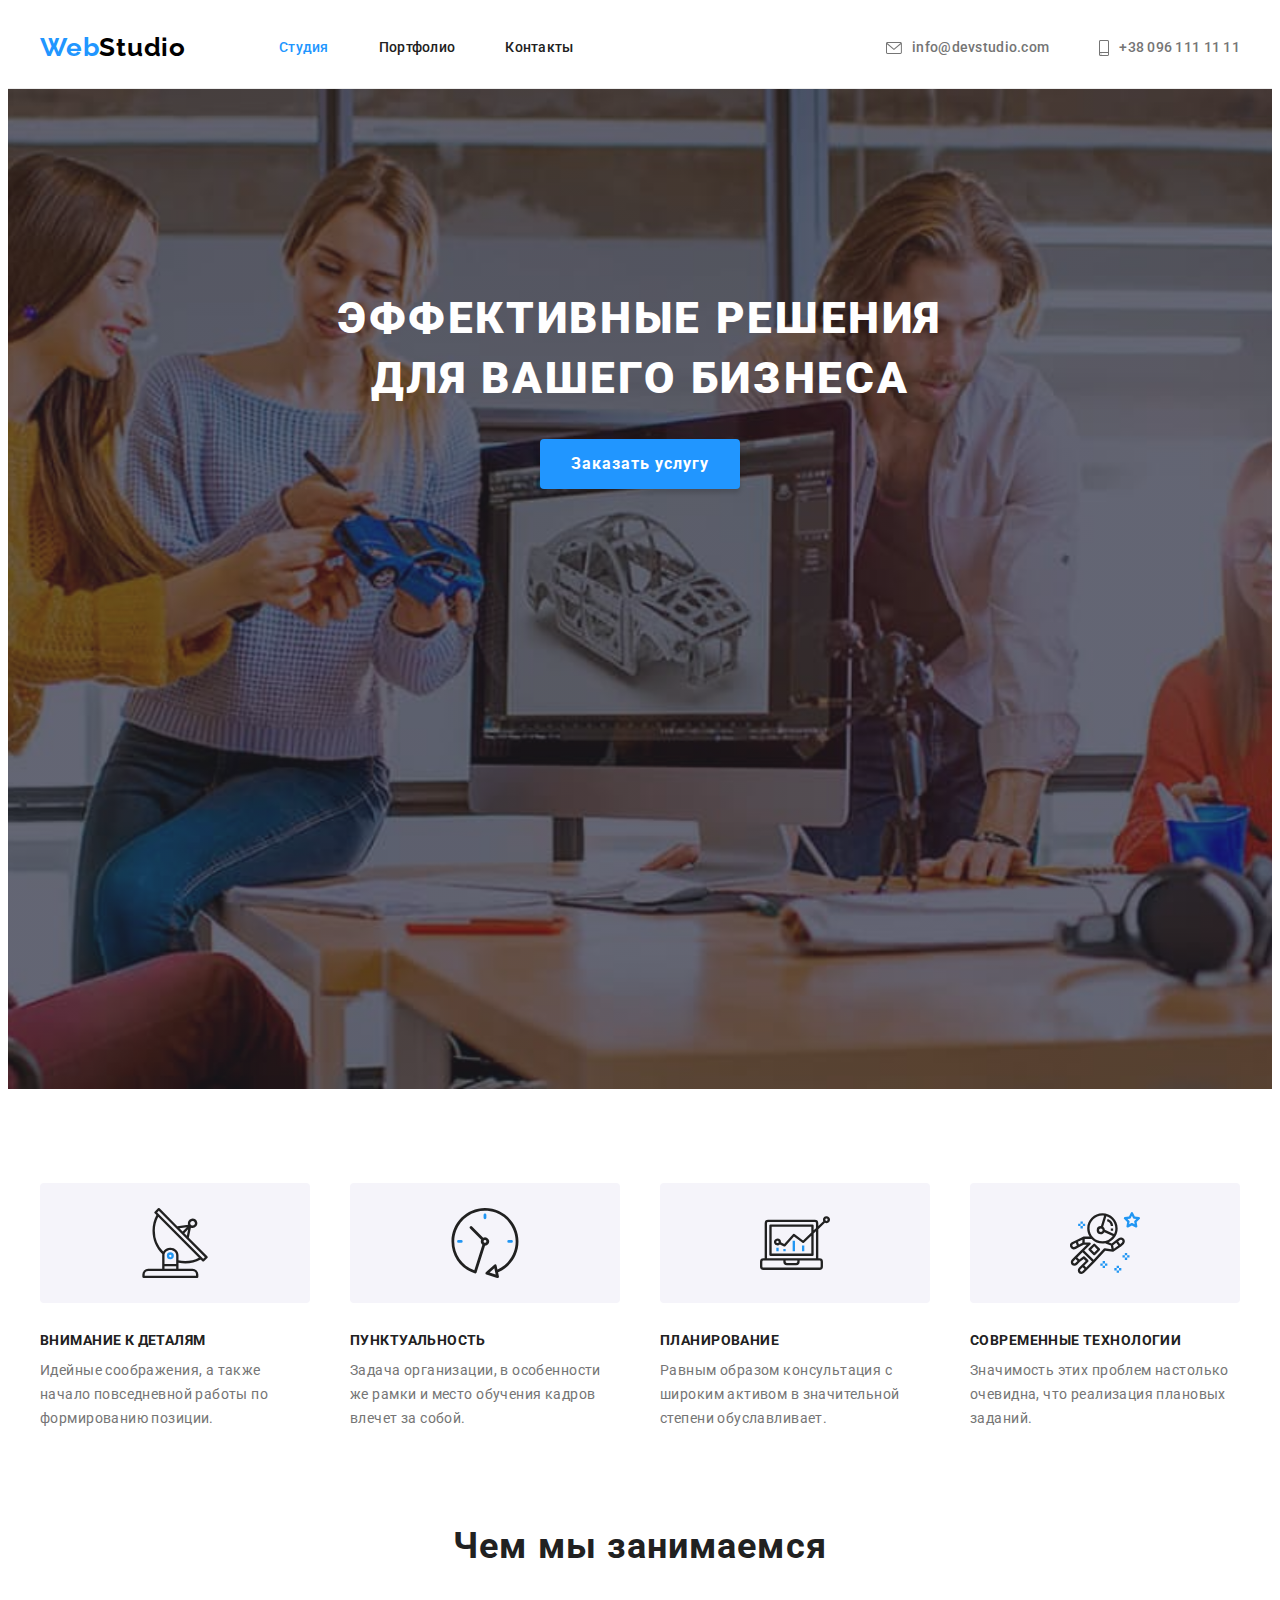
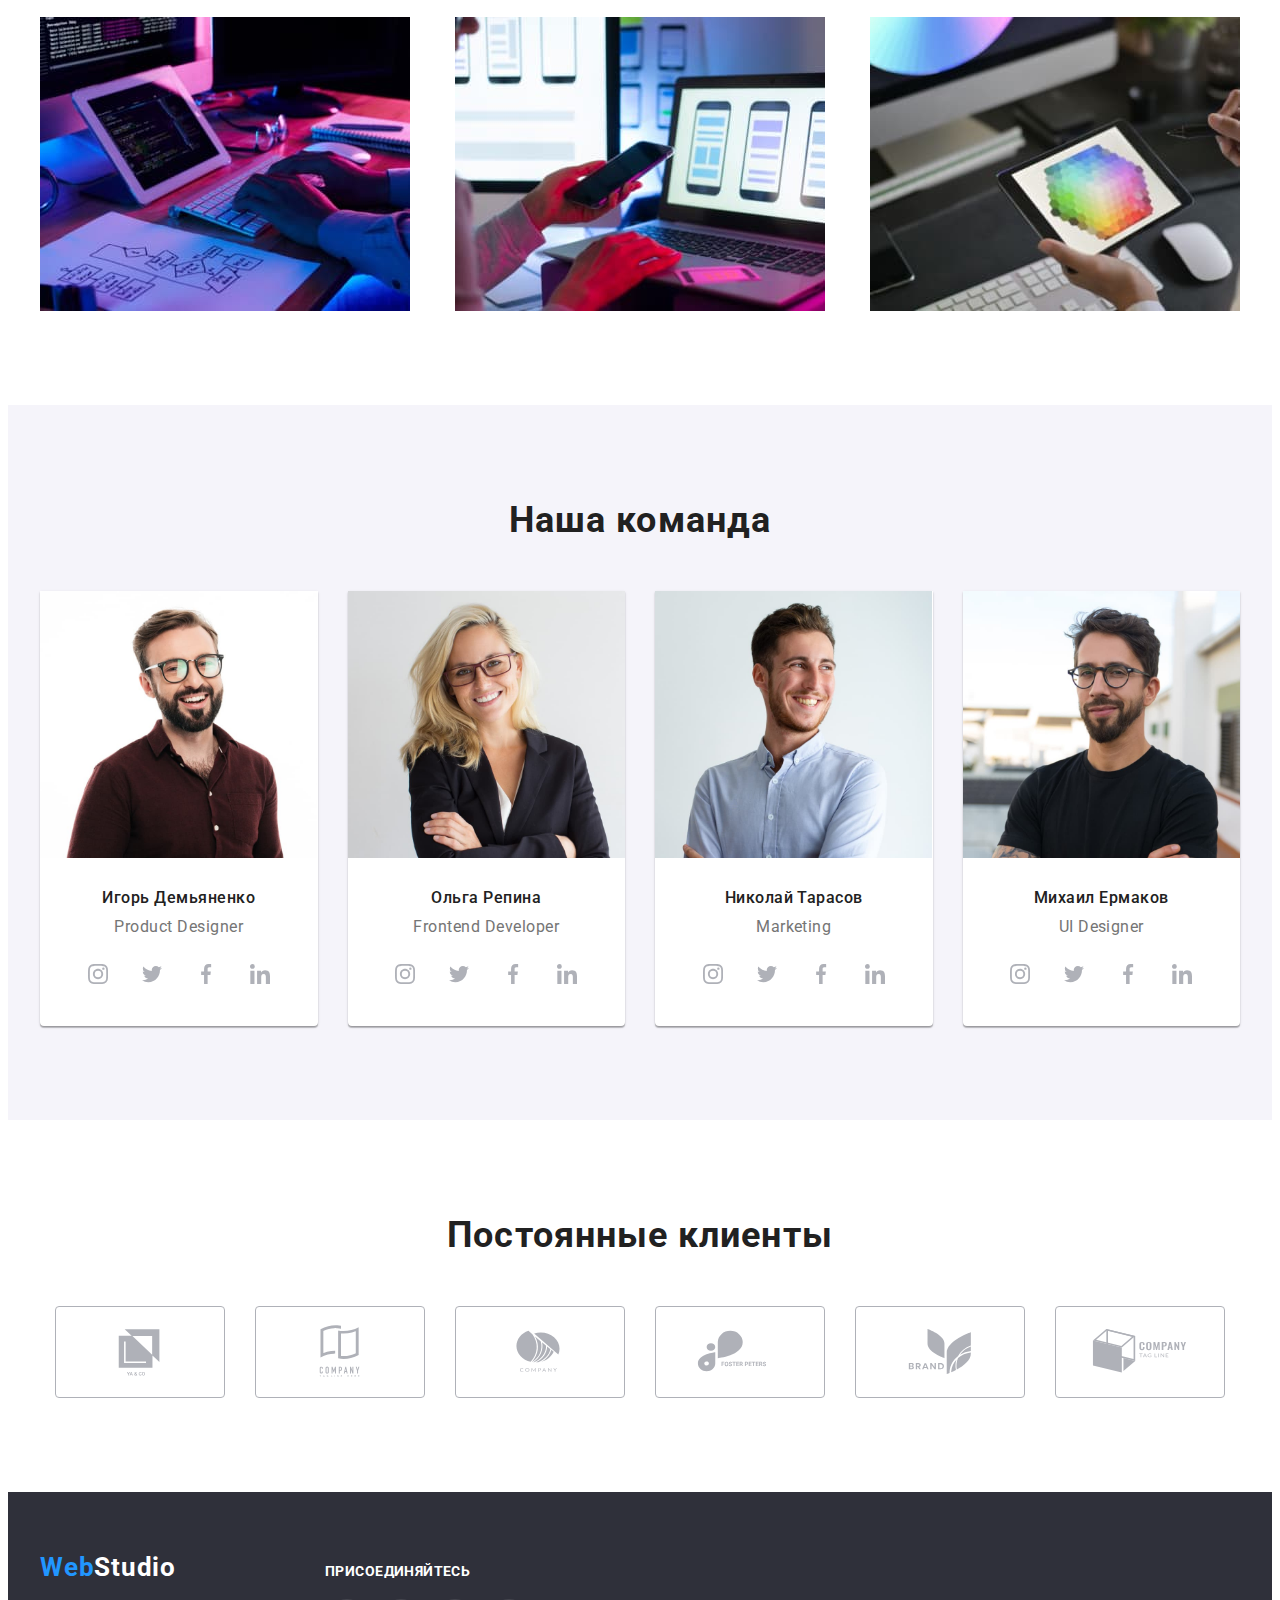
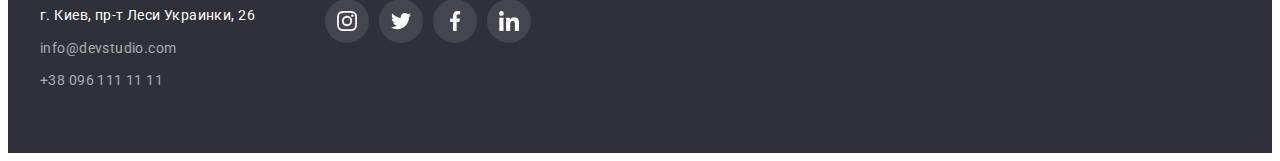
==== commit d9a43506: "before-svg" ====
--- a/index.html
+++ b/index.html
@@ -54,28 +54,40 @@
       <div class="container">
         <h2 class="visually-hidden">Особенности</h2>
         <ul class="features list">
-          <li class="item icon-antenna">
+          <li class="item">
+            <div class="feature-div"><svg class="icon-features">
+                <use href="./images/icons.svg#icon-antenna"></use>
+              </svg></div>
             <h3 class="title">Внимание к деталям</h3>
             <p class="text">
               Идейные соображения, а также начало повседневной работы по
               формированию позиции.
             </p>
           </li>
-          <li class="item icon-clock">
+          <li class="item">
+            <div class="feature-div"><svg class="icon-features">
+                <use href="./images/icons.svg#icon-clock"></use>
+              </svg></div>
             <h3 class="title">Пунктуальность</h3>
             <p class="text">
               Задача организации, в особенности же рамки и место обучения кадров
               влечет за собой.
             </p>
           </li>
-          <li class="item icon-diagram">
+          <li class="item">
+            <div class="feature-div"><svg class="icon-features">
+                <use href="./images/icons.svg#icon-diagram"></use>
+              </svg></div>
             <h3 class="title">Планирование</h3>
             <p class="text">
               Равным образом консультация с широким активом в значительной
               степени обуславливает.
             </p>
           </li>
-          <li class="item icon-astronaut">
+          <li class="item">
+            <div class="feature-div"><svg class="icon-features">
+                <use href="./images/icons.svg#icon-astronaut"></use>
+              </svg></div>
             <h3 class="title">Современные технологии</h3>
             <p class="text">
               Значимость этих проблем настолько очевидна, что реализация
--- a/css/styles.css
+++ b/css/styles.css
@@ -241,30 +241,20 @@
 width: 270px;
 }
 
-.features .item::before {
-  content: ' ';
-  display: block;
+
+.feature-div{
   height: 120px;
   margin-bottom: 30px;
   background-color: #F5F4FA;
-  background-repeat: no-repeat;
-  background-position: center;
-}
-
-.icon-antenna::before {
- background-image: url(../images/antenna.svg);
-}
-
-.icon-clock::before {
-  background-image: url(../images/clock.svg);
-}
-
-.icon-diagram::before {
-background-image: url(../images/diagram.svg);
-}
-
-.icon-astronaut::before {
-  background-image: url(../images/astronaut.svg);
+  border-radius: 4px;
+  display: flex;
+  justify-content: center;
+  align-items: center;
+}
+
+.icon-features {
+  width: 70px;
+  height: 70px;
 }
 
 .visually-hidden {
@@ -279,6 +269,8 @@
   clip-path: inset(50%);
   margin: -1px;
 }
+
+
 /* Work List */
 .section-work {
   padding-top: 0;
@@ -602,9 +594,17 @@
 }
 
 .portfolio p {
+  font-weight: 400;
   font-size: 16px;
   line-height: 1.87;
   letter-spacing: 0.03em;
   margin-top: 0px;
   margin-bottom: 0px;
-}+  color: var(--primary-text-color);
+}
+
+.card:hover{
+  box-shadow: 0px 1px 1px rgba(0, 0, 0, 0.12),
+  0px 4px 4px rgba(0, 0, 0, 0.06),
+  1px 4px 6px rgba(0, 0, 0, 0.16);
+}
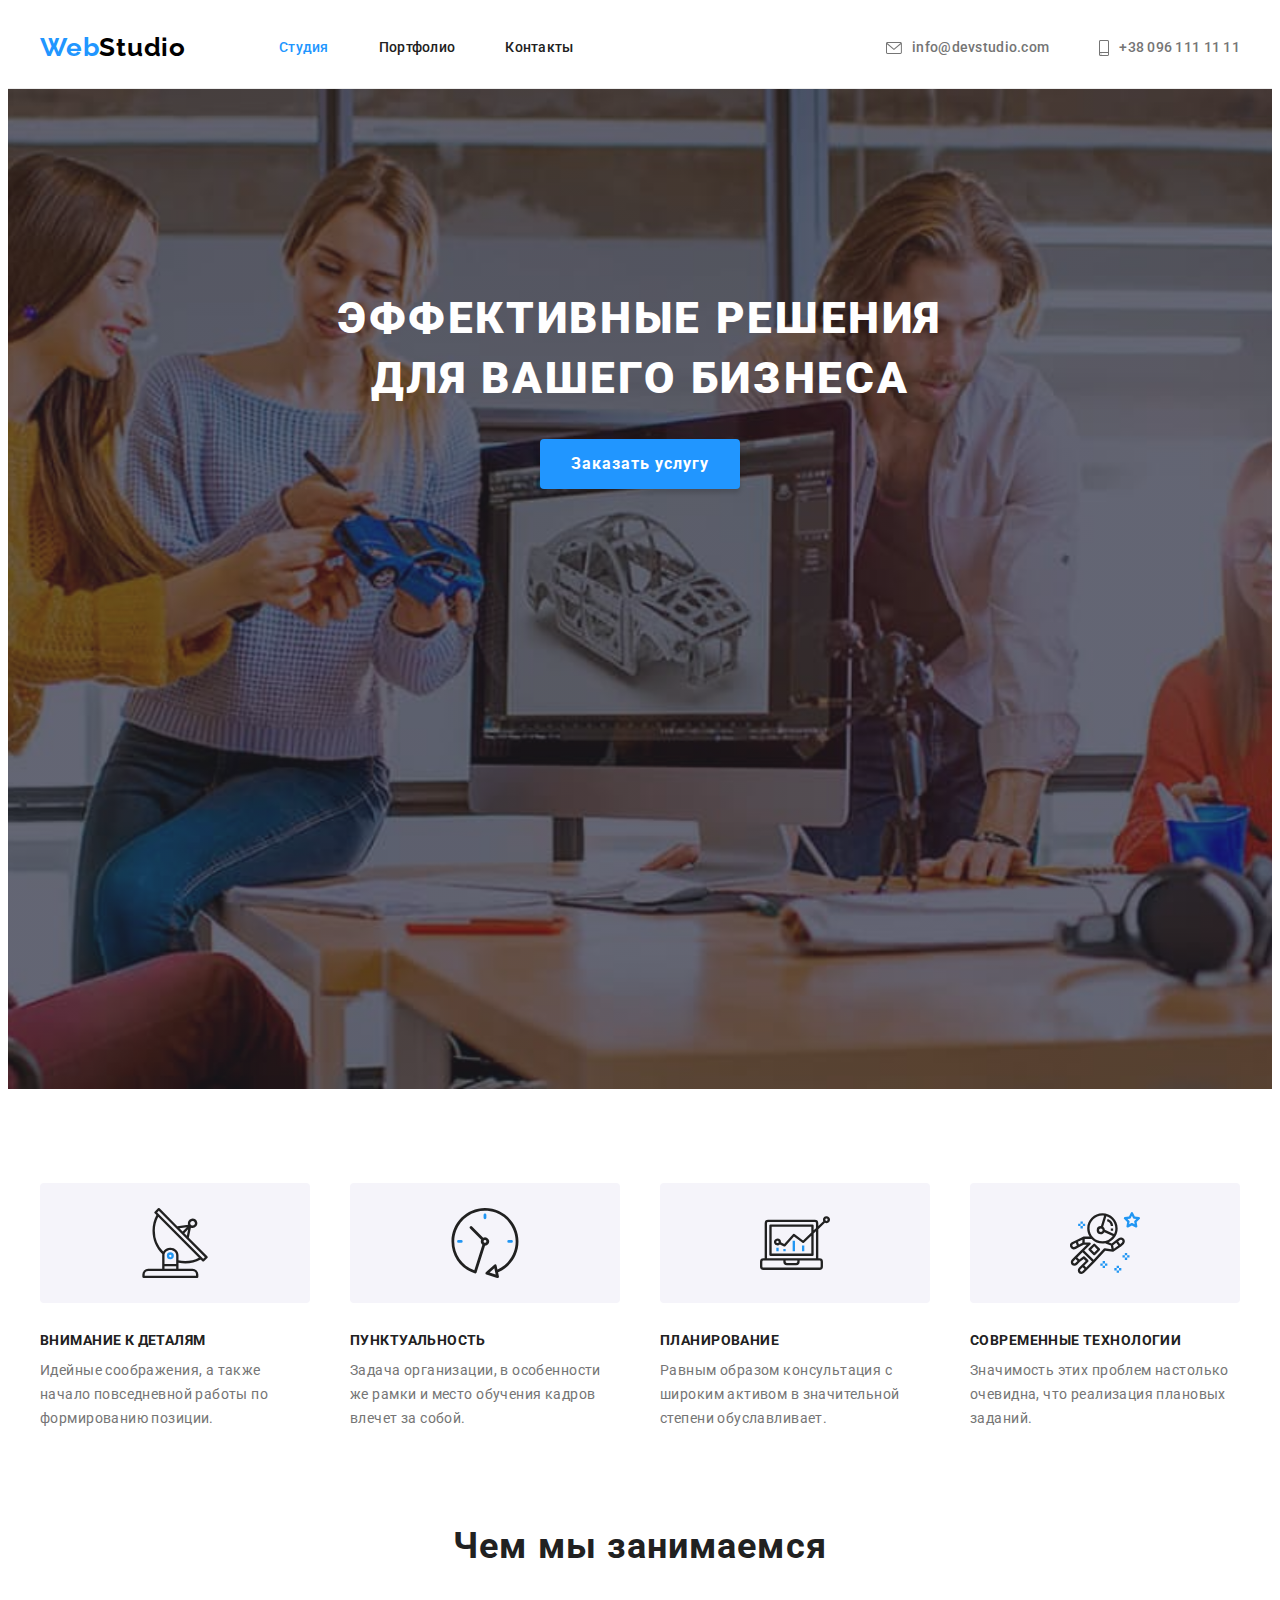
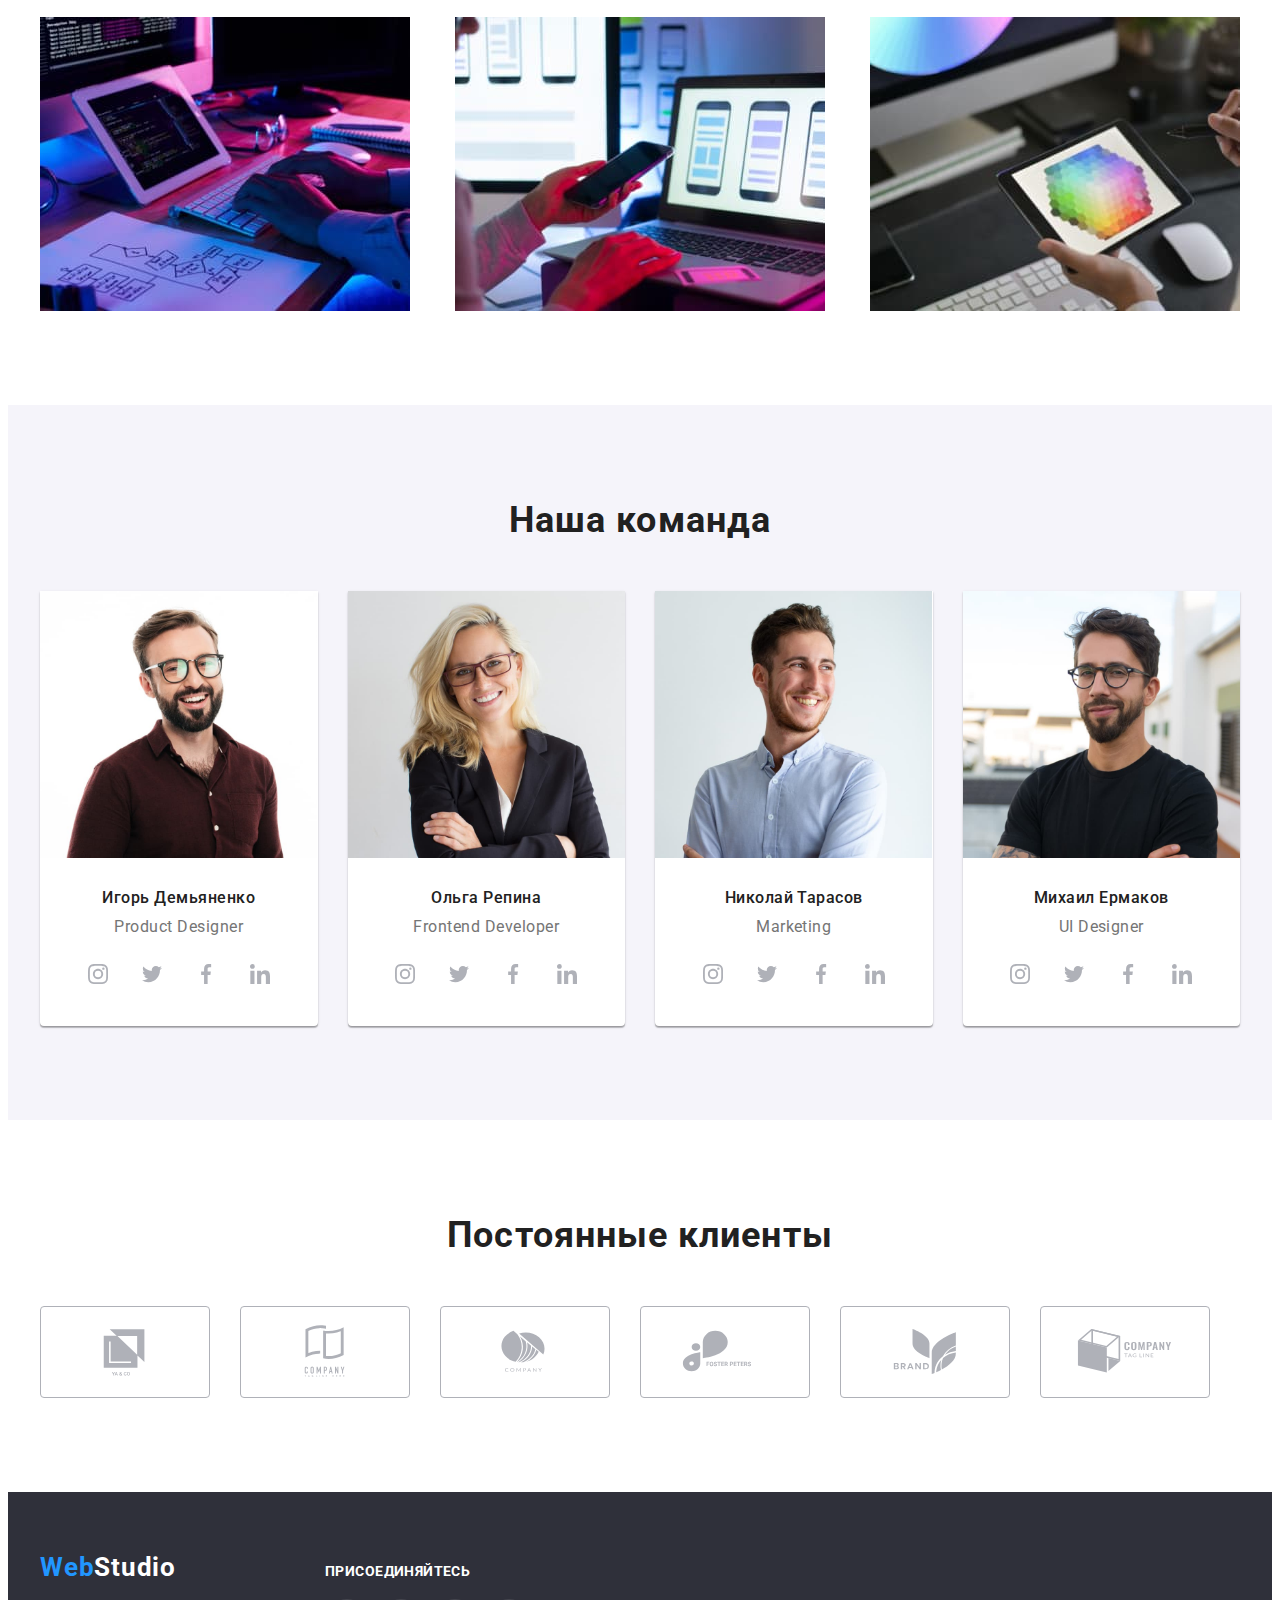
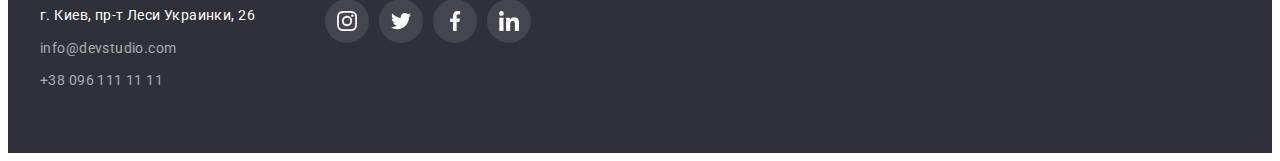
==== commit 2a4f6eb0: "hover" ====
--- a/index.html
+++ b/index.html
@@ -124,42 +124,44 @@
             <div class="team-card">
               <h3 class="name">Игорь Демьяненко</h3>
               <p lang="en">Product Designer</p>
-            </div>
-            <ul class="social-list list">
-              <li class="social-item"> <a href="" class="social-link link"><svg class="social-icon">
-                    <use href="./images/icons.svg#icon-instagram"></use>
-                  </svg></a></li>
-              <li class="social-item"><a href="" class="social-link link"><svg class="social-icon">
-                    <use href="./images/icons.svg#icon-twitter"></use>
-                  </svg></a></li>
-              <li class="social-item"> <a href="" class="social-link link"><svg class="social-icon">
-                    <use href="./images/icons.svg#icon-facebook"></use>
-                  </svg></a></li>
-              <li class="social-item"><a href="" class="social-link link"><svg class="social-icon">
-                    <use href="./images/icons.svg#icon-linkedin"></use>
-                  </svg></a></li>
-            </ul>
+
+              <ul class="social-list list">
+                <li class="social-item"> <a href="" class="social-link link"><svg class="social-icon">
+                      <use href="./images/icons.svg#icon-instagram"></use>
+                    </svg></a></li>
+                <li class="social-item"><a href="" class="social-link link"><svg class="social-icon">
+                      <use href="./images/icons.svg#icon-twitter"></use>
+                    </svg></a></li>
+                <li class="social-item"> <a href="" class="social-link link"><svg class="social-icon">
+                      <use href="./images/icons.svg#icon-facebook"></use>
+                    </svg></a></li>
+                <li class="social-item"><a href="" class="social-link link"><svg class="social-icon">
+                      <use href="./images/icons.svg#icon-linkedin"></use>
+                    </svg></a></li>
+              </ul>
+            </div>
           </li>
           <li class="item">
             <img src="./images/olga.jpg" alt="Ольга Frontend Developer" />
             <div class="team-card">
               <h3 class="name">Ольга Репина</h3>
               <p lang="en">Frontend Developer</p>
-            </div>
-            <ul class="social-list list">
-              <li class="social-item"> <a href="" class="social-link link"><svg class="social-icon">
-                    <use href="./images/icons.svg#icon-instagram"></use>
-                  </svg></a></li>
-              <li class="social-item"><a href="" class="social-link link"><svg class="social-icon">
-                    <use href="./images/icons.svg#icon-twitter"></use>
-                  </svg></a></li>
-              <li class="social-item"> <a href="" class="social-link link"><svg class="social-icon">
-                    <use href="./images/icons.svg#icon-facebook"></use>
-                  </svg></a></li>
-              <li class="social-item"><a href="" class="social-link link"><svg class="social-icon">
-                    <use href="./images/icons.svg#icon-linkedin"></use>
-                  </svg></a></li>
-            </ul>
+
+              <ul class="social-list list">
+                <li class="social-item"> <a href="" class="social-link link"><svg class="social-icon">
+                      <use href="./images/icons.svg#icon-instagram"></use>
+                    </svg></a></li>
+                <li class="social-item"><a href="" class="social-link link"><svg class="social-icon">
+                      <use href="./images/icons.svg#icon-twitter"></use>
+                    </svg></a></li>
+                <li class="social-item"> <a href="" class="social-link link"><svg class="social-icon">
+                      <use href="./images/icons.svg#icon-facebook"></use>
+                    </svg></a></li>
+                <li class="social-item"><a href="" class="social-link link"><svg class="social-icon">
+                      <use href="./images/icons.svg#icon-linkedin"></use>
+                    </svg></a></li>
+              </ul>
+            </div>
           </li>
           </li>
           <li class="item">
@@ -167,69 +169,73 @@
             <div class="team-card">
               <h3 class="name">Николай Тарасов</h3>
               <p lang="en">Marketing</p>
-            </div>
-            <ul class="social-list list">
-              <li class="social-item"> <a href="" class="social-link link"><svg class="social-icon">
-                    <use href="./images/icons.svg#icon-instagram"></use>
-                  </svg></a></li>
-              <li class="social-item"><a href="" class="social-link link"><svg class="social-icon">
-                    <use href="./images/icons.svg#icon-twitter"></use>
-                  </svg></a></li>
-              <li class="social-item"> <a href="" class="social-link link"><svg class="social-icon">
-                    <use href="./images/icons.svg#icon-facebook"></use>
-                  </svg></a></li>
-              <li class="social-item"><a href="" class="social-link link"><svg class="social-icon">
-                    <use href="./images/icons.svg#icon-linkedin"></use>
-                  </svg></a></li>
-            </ul>
+
+              <ul class="social-list list">
+                <li class="social-item"> <a href="" class="social-link link"><svg class="social-icon">
+                      <use href="./images/icons.svg#icon-instagram"></use>
+                    </svg></a></li>
+                <li class="social-item"><a href="" class="social-link link"><svg class="social-icon">
+                      <use href="./images/icons.svg#icon-twitter"></use>
+                    </svg></a></li>
+                <li class="social-item"> <a href="" class="social-link link"><svg class="social-icon">
+                      <use href="./images/icons.svg#icon-facebook"></use>
+                    </svg></a></li>
+                <li class="social-item"><a href="" class="social-link link"><svg class="social-icon">
+                      <use href="./images/icons.svg#icon-linkedin"></use>
+                    </svg></a></li>
+              </ul>
+            </div>
           </li>
           <li class="item">
             <img src="./images/mihail.jpg" alt="Михаил UI Designer" />
             <div class="team-card">
               <h3 class="name">Михаил Ермаков</h3>
               <p lang="en">UI Designer</p>
-            </div>
-            <ul class="social-list list">
-              <li class="social-item"> <a href="" class="social-link link"><svg class="social-icon">
-                    <use href="./images/icons.svg#icon-instagram"></use>
-                  </svg></a></li>
-              <li class="social-item"><a href="" class="social-link link"><svg class="social-icon">
-                    <use href="./images/icons.svg#icon-twitter"></use>
-                  </svg></a></li>
-              <li class="social-item"> <a href="" class="social-link link"><svg class="social-icon">
-                    <use href="./images/icons.svg#icon-facebook"></use>
-                  </svg></a></li>
-              <li class="social-item"><a href="" class="social-link link"><svg class="social-icon">
-                    <use href="./images/icons.svg#icon-linkedin"></use>
-                  </svg></a></li>
-            </ul>
+
+              <ul class="social-list list">
+                <li class="social-item"> <a href="" class="social-link link"><svg class="social-icon">
+                      <use href="./images/icons.svg#icon-instagram"></use>
+                    </svg></a></li>
+                <li class="social-item"><a href="" class="social-link link"><svg class="social-icon">
+                      <use href="./images/icons.svg#icon-twitter"></use>
+                    </svg></a></li>
+                <li class="social-item"> <a href="" class="social-link link"><svg class="social-icon">
+                      <use href="./images/icons.svg#icon-facebook"></use>
+                    </svg></a></li>
+                <li class="social-item"><a href="" class="social-link link"><svg class="social-icon">
+                      <use href="./images/icons.svg#icon-linkedin"></use>
+                    </svg></a></li>
+              </ul>
+            </div>
           </li>
         </ul>
       </div>
     </section>
     <!-- Clients -->
     <section class="section">
-      <h2 class="section-title">Постоянные клиенты</h2>
-      <ul class="clients-list list">
-        <li class="clients-item"> <a href="" class="clients-link link"><svg class="clients-icon">
-              <use href="./images/icons.svg#icon-Logo1"></use>
-            </svg></a></li>
-        <li class="clients-item"><a href="" class="clients-link link"><svg class="clients-icon">
-              <use href="./images/icons.svg#icon-Logo2"></use>
-            </svg></a></li>
-        <li class="clients-item"> <a href="" class="clients-link link"><svg class="clients-icon">
-              <use href="./images/icons.svg#icon-Logo3"></use>
-            </svg></a></li>
-        <li class="clients-item"><a href="" class="clients-link link"><svg class="clients-icon">
-              <use href="./images/icons.svg#icon-Logo4"></use>
-            </svg></a></li>
-        <li class="clients-item"> <a href="" class="clients-link link"><svg class="clients-icon">
-              <use href="./images/icons.svg#icon-Logo5"></use>
-            </svg></a></li>
-        <li class="clients-item"><a href="" class="clients-link link"><svg class="clients-icon">
-              <use href="./images/icons.svg#icon-Logo6"></use>
-            </svg></a></li>
-      </ul>
+      <div class="container">
+        <h2 class="section-title">Постоянные клиенты</h2>
+        <ul class="clients-list list">
+          <li class="clients-item"> <a href="" class="clients-link link"><svg class="clients-icon">
+                <use href="./images/icons.svg#icon-Logo1"></use>
+              </svg></a></li>
+          <li class="clients-item"><a href="" class="clients-link link"><svg class="clients-icon">
+                <use href="./images/icons.svg#icon-Logo2"></use>
+              </svg></a></li>
+          <li class="clients-item"> <a href="" class="clients-link link"><svg class="clients-icon">
+                <use href="./images/icons.svg#icon-Logo3"></use>
+              </svg></a></li>
+          <li class="clients-item"><a href="" class="clients-link link"><svg class="clients-icon">
+                <use href="./images/icons.svg#icon-Logo4"></use>
+              </svg></a></li>
+          <li class="clients-item"> <a href="" class="clients-link link"><svg class="clients-icon">
+                <use href="./images/icons.svg#icon-Logo5"></use>
+              </svg></a></li>
+          <li class="clients-item"><a href="" class="clients-link link"><svg class="clients-icon">
+                <use href="./images/icons.svg#icon-Logo6"></use>
+              </svg></a></li>
+        </ul>
+      </div>
     </section>
   </main>
   <!--Футер-->
--- a/css/styles.css
+++ b/css/styles.css
@@ -7,18 +7,18 @@
 /* цвет ссылок футера color: rgba(255, 255, 255, 0.6); */
 /* акцент color: #2196F */
 
-:root { 
---primary-text-color: #757575;
---title-text-color: #212121;
---accent-color: #2196ff;
---primary-white-color: #FFFFFF;
---icon-color: #AFB1B8;
---border-portfolio: 1px solid #EEEEEE;
---section-padding: 94px;
---card-set-gap: 30px;
---card-shadow:0px 1px 3px rgba(0, 0, 0, 0.12),
-0px 1px 1px rgba(0, 0, 0, 0.14),
-0px 2px 1px rgba(0, 0, 0, 0.2);
+:root {
+  --primary-text-color: #757575;
+  --title-text-color: #212121;
+  --accent-color: #2196ff;
+  --primary-white-color: #FFFFFF;
+  --icon-color: #AFB1B8;
+  --border-portfolio: 1px solid #EEEEEE;
+  --section-padding: 94px;
+  --card-set-gap: 30px;
+  --card-shadow: 0px 1px 3px rgba(0, 0, 0, 0.12),
+    0px 1px 1px rgba(0, 0, 0, 0.14),
+    0px 2px 1px rgba(0, 0, 0, 0.2);
 }
 
 body {
@@ -75,7 +75,7 @@
 
 .header-nav {
   display: flex;
-  align-items: center; 
+  align-items: center;
 }
 
 .site-nav {
@@ -98,7 +98,8 @@
   color: var(--accent-color);
 }
 
-.contact-nav, .site-nav {
+.contact-nav,
+.site-nav {
   padding: 0;
   margin-bottom: 0;
   margin-top: 0;
@@ -126,9 +127,9 @@
 .contact-nav a:focus,
 .site-nav a:hover,
 .site-nav a:focus,
-.footer .link:hover, 
-.footer .link:focus, 
-.link-contact:hover, 
+.footer .link:hover,
+.footer .link:focus,
+.link-contact:hover,
 .link-contact:focus {
   color: var(--accent-color);
 }
@@ -172,8 +173,11 @@
 
   background-color: #2f303a;
   background-image: linear-gradient(to right, rgba(47, 48, 58, 0.4), rgba(47, 48, 58, 0.4)),
-  url(../images/background-hero.jpg);
-  max-width: 1600px;
+    url(../images/background-hero.jpg);
+  background-repeat: no-repeat;
+  margin-right: auto;
+  margin-left: auto;
+    max-width: 1600px;
   height: 600px;
   padding-top: 200px;
   padding-bottom: 200px;
@@ -238,11 +242,11 @@
 }
 
 .features .item {
-width: 270px;
-}
-
-
-.feature-div{
+  width: 270px;
+}
+
+
+.feature-div {
   height: 120px;
   margin-bottom: 30px;
   background-color: #F5F4FA;
@@ -258,10 +262,10 @@
 }
 
 .visually-hidden {
-  position:absolute;
-  white-space:nowrap;
-  width:1px;
-  height:1px;
+  position: absolute;
+  white-space: nowrap;
+  width: 1px;
+  height: 1px;
   overflow: hidden;
   border: 0;
   padding: 0;
@@ -306,7 +310,6 @@
 
 .team-list>.item {
   margin-right: var(--card-set-gap);
-  padding-bottom: 30px;
 
   box-shadow: var(--card-shadow);
   border-radius: 0px 0px 4px 4px;
@@ -316,14 +319,14 @@
 }
 
 .team-card {
-padding-top: 30px;
-padding-bottom: 16px;
+  padding-top: 30px;
+  padding-bottom: 30px;
 }
 
 
 .team-list p {
-  margin-top: 0;
-  margin-bottom: 0;
+  margin-top: 10px;
+  margin-bottom: 16px;
 
   font-size: 16px;
   line-height: 1.19;
@@ -339,15 +342,12 @@
   align-items: center;
 }
 
-.social-item {
-  margin-right: 10px;
-}
-
-.social-item:last-child {
-  margin-right: 0;
-}
-
-.social-icon{
+.social-item + .social-item{
+  margin-left: 10px;
+}
+
+
+.social-icon {
   width: 20px;
   height: 20px;
   fill: currentColor;
@@ -365,7 +365,8 @@
   color: var(--icon-color);
 }
 
-.social-link:hover {
+.social-link:hover,
+.social-link:focus {
   background-color: var(--accent-color);
   color: var(--primary-white-color);
 }
@@ -390,7 +391,8 @@
   letter-spacing: 0.06em;
 }
 
-.button:hover, .button:focus {
+.button:hover,
+.button:focus {
   background-color: #188CE8;
   color: var(--primary-white-color);
 }
@@ -399,7 +401,6 @@
 
 .clients-list {
   display: flex;
-  justify-content: center;
   align-items: center;
 }
 
@@ -423,7 +424,8 @@
   color: var(--icon-color);
 }
 
-.clients-link:hover {
+.clients-link:hover,
+.clients-link:focus {
   border-color: var(--accent-color);
   color: var(--accent-color);
 }
@@ -465,12 +467,12 @@
   display: block;
 }
 
-.logo-footer > span {
+.logo-footer>span {
   color: var(--accent-color);
 }
 
 .footer-item:not(:last-child) {
-margin-bottom: 9px;
+  margin-bottom: 9px;
 }
 
 .link-adress {
@@ -492,8 +494,8 @@
 }
 
 .join {
-margin-bottom: 20px;
-margin-top: 0;
+  margin-bottom: 20px;
+  margin-top: 0;
 
   color: var(--primary-white-color);
   font-weight: 700;
@@ -508,7 +510,8 @@
   background-color: rgba(255, 255, 255, 0.1);
 }
 
-.footer-link:hover .footer-icon{
+.footer-link:hover .footer-icon,
+.footer-link:focus .footer-icon {
   color: var(--primary-white-color);
 }
 
@@ -526,7 +529,7 @@
   justify-content: center;
 }
 
-.portfolio-nav > .item:not(:last-child) {
+.portfolio-nav>.item:not(:last-child) {
   margin-right: 8px;
 }
 
@@ -535,16 +538,16 @@
 .button-portfolio:focus {
   color: var(--primary-white-color);
   background-color: var(--accent-color);
+    box-shadow: 0px 3px 1px rgba(0, 0, 0, 0.1),
+    0px 1px 2px rgba(0, 0, 0, 0.08),
+    0px 2px 2px rgba(0, 0, 0, 0.12);
 }
 
 .button-portfolio {
   cursor: pointer;
   padding: 6px 22px;
   display: flex;
-  /* height: 38px; 
-  min-width: 78px;
-  align-items: center;
-  justify-content: center; */
+  
 
   font-family: inherit;
   background-color: #F5F4FA;
@@ -567,10 +570,17 @@
   margin-right: calc(-1 * var(--card-set-gap));
 }
 
-.portfolio > .item {
- flex-basis: calc(100% / 3 - var(--card-set-gap));
- margin-right: var(--card-set-gap);
- margin-bottom: var(--card-set-gap);
+ .card-link:hover,
+ .card-link:focus {
+  box-shadow: 0px 1px 1px rgba(0, 0, 0, 0.12),
+    0px 4px 4px rgba(0, 0, 0, 0.06),
+    1px 4px 6px rgba(0, 0, 0, 0.16);
+}
+
+.portfolio-item {
+  flex-basis: calc(100% / 3 - var(--card-set-gap));
+  margin-right: var(--card-set-gap);
+  margin-bottom: var(--card-set-gap);
 }
 
 .card-content {
@@ -601,10 +611,4 @@
   margin-top: 0px;
   margin-bottom: 0px;
   color: var(--primary-text-color);
-}
-
-.card:hover{
-  box-shadow: 0px 1px 1px rgba(0, 0, 0, 0.12),
-  0px 4px 4px rgba(0, 0, 0, 0.06),
-  1px 4px 6px rgba(0, 0, 0, 0.16);
-}
+}